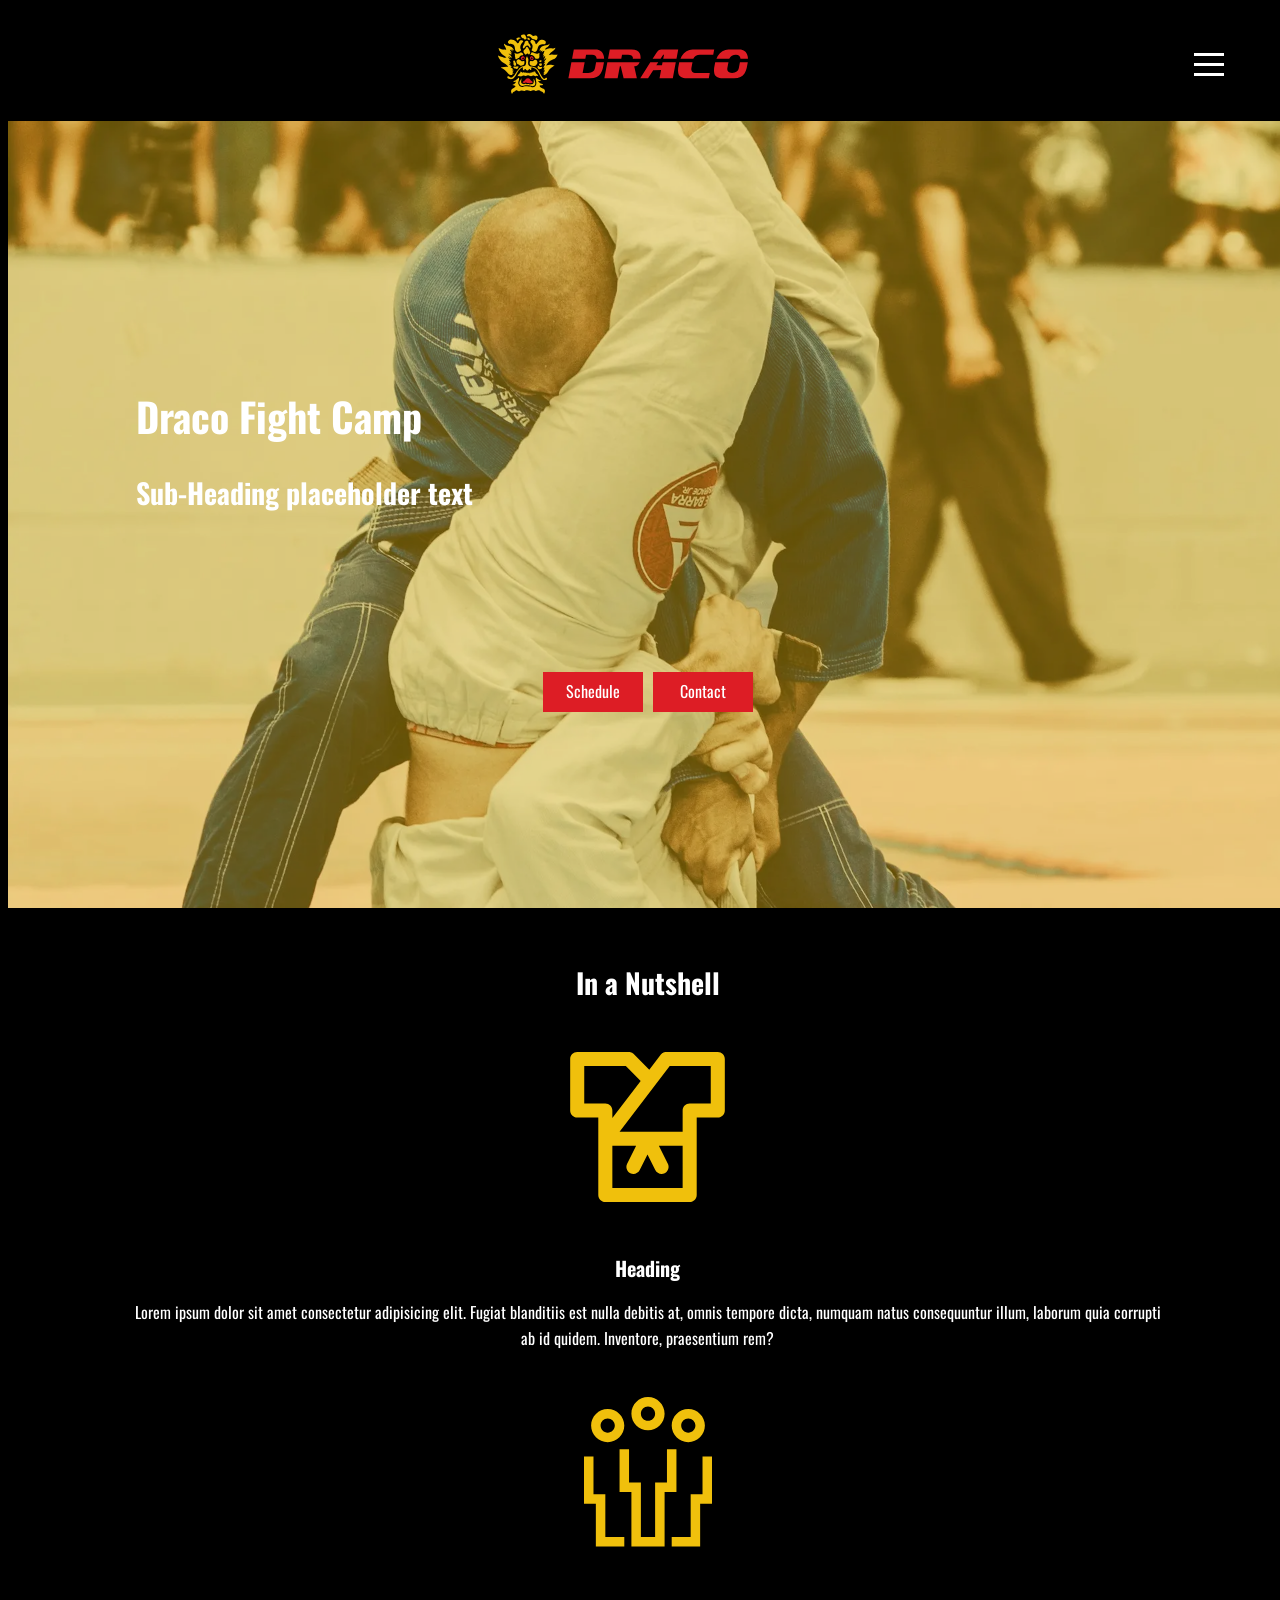
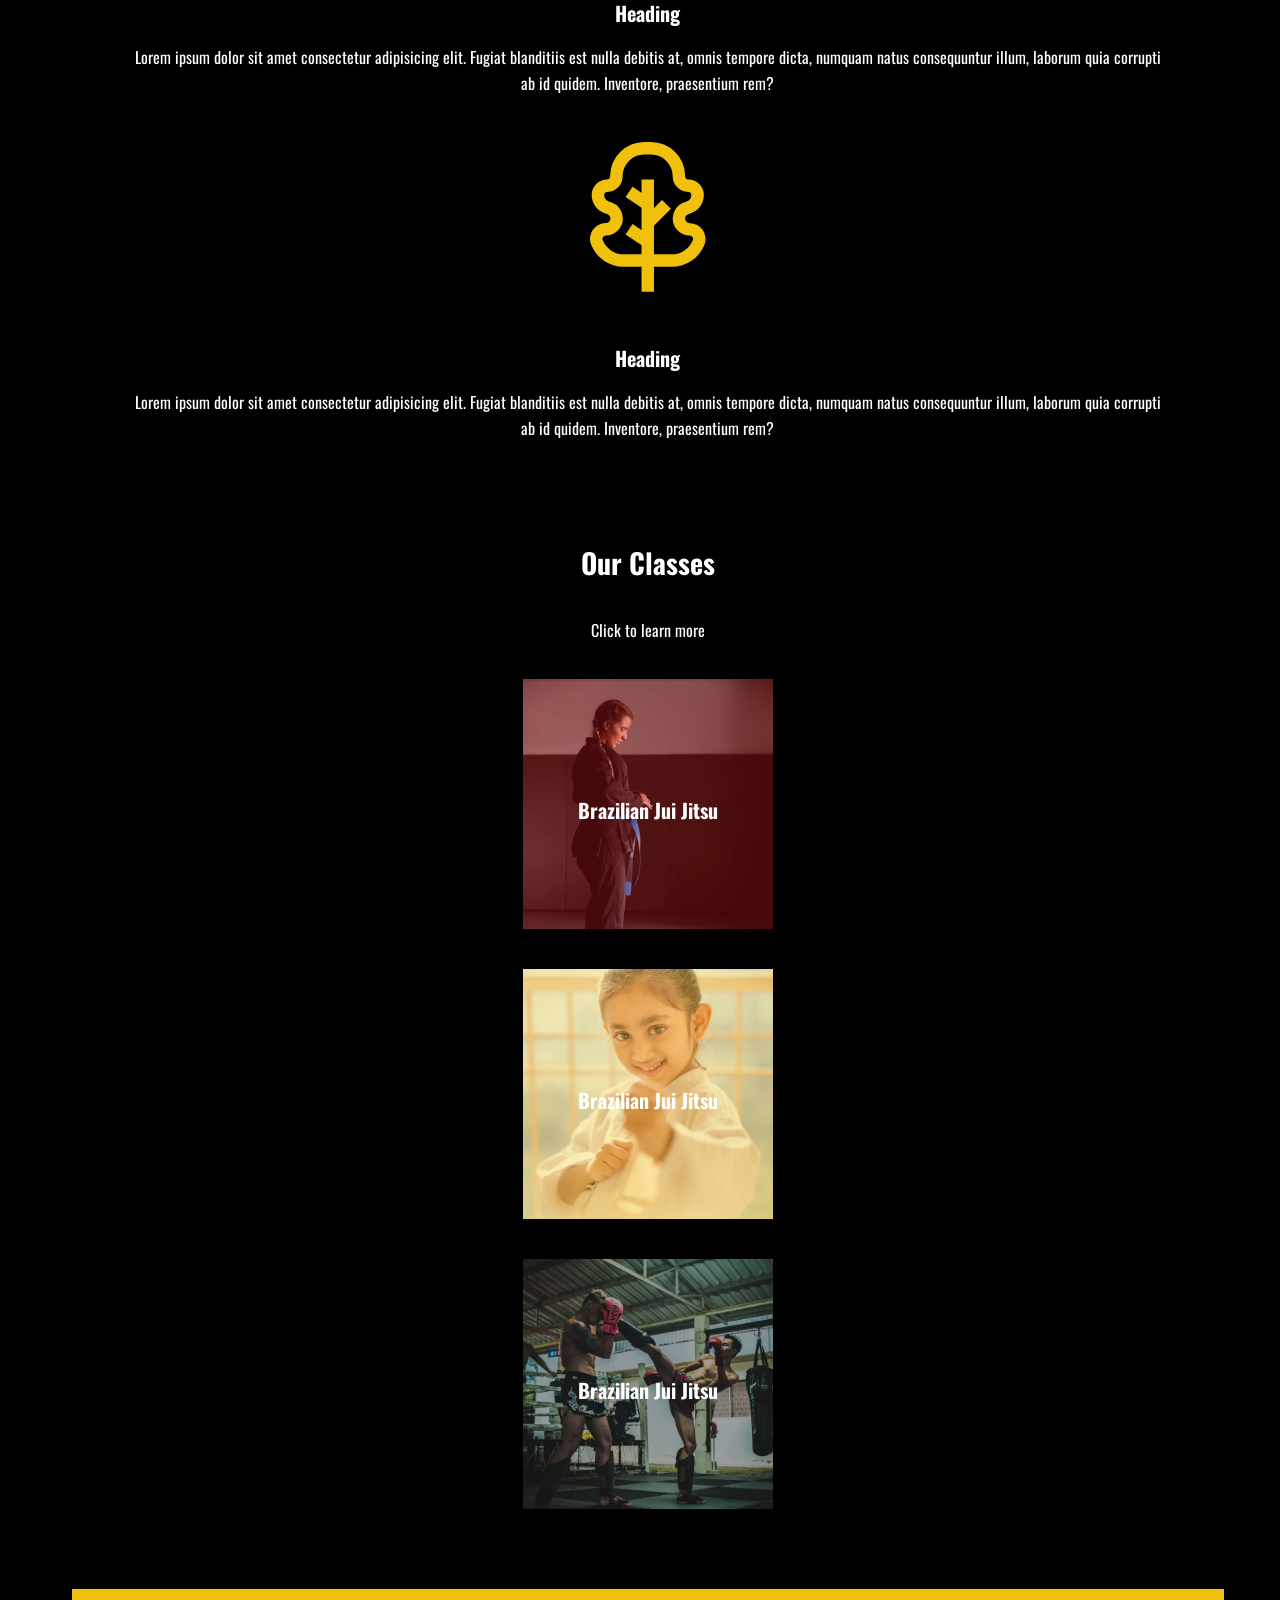
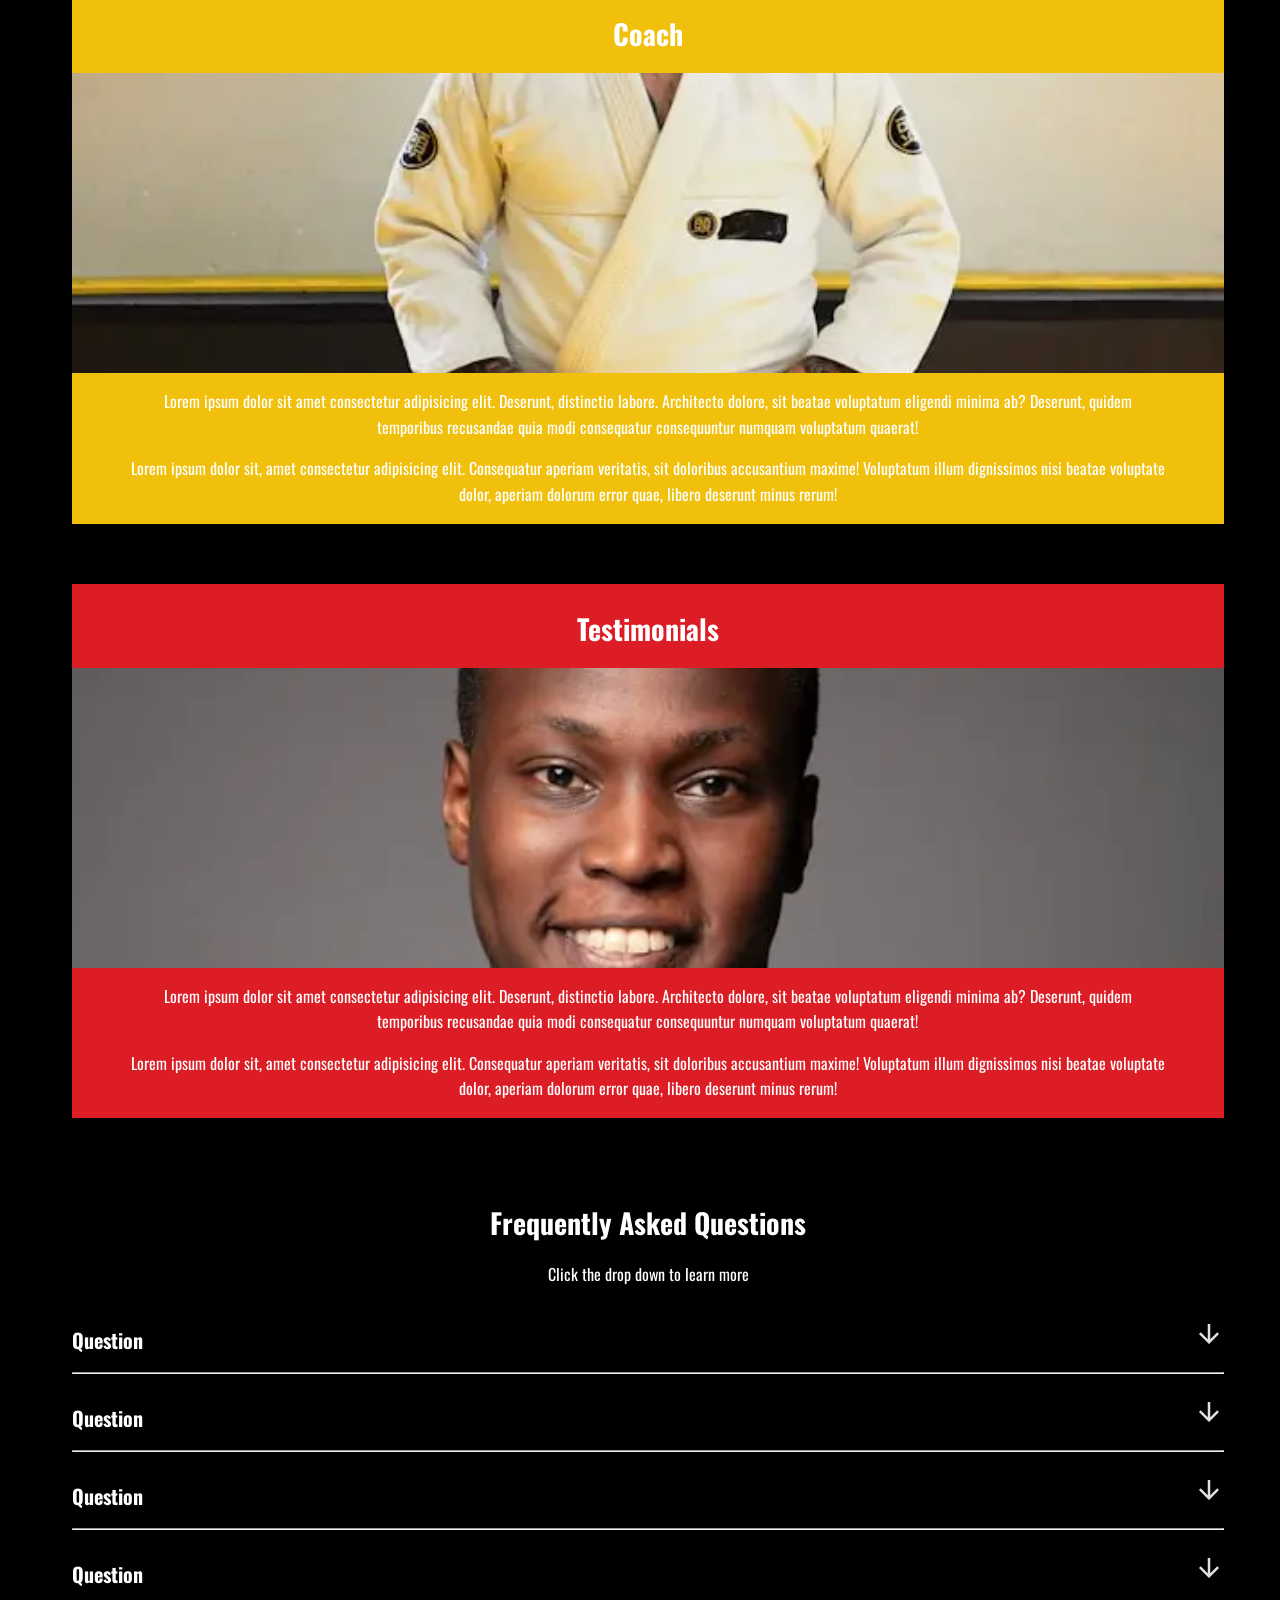
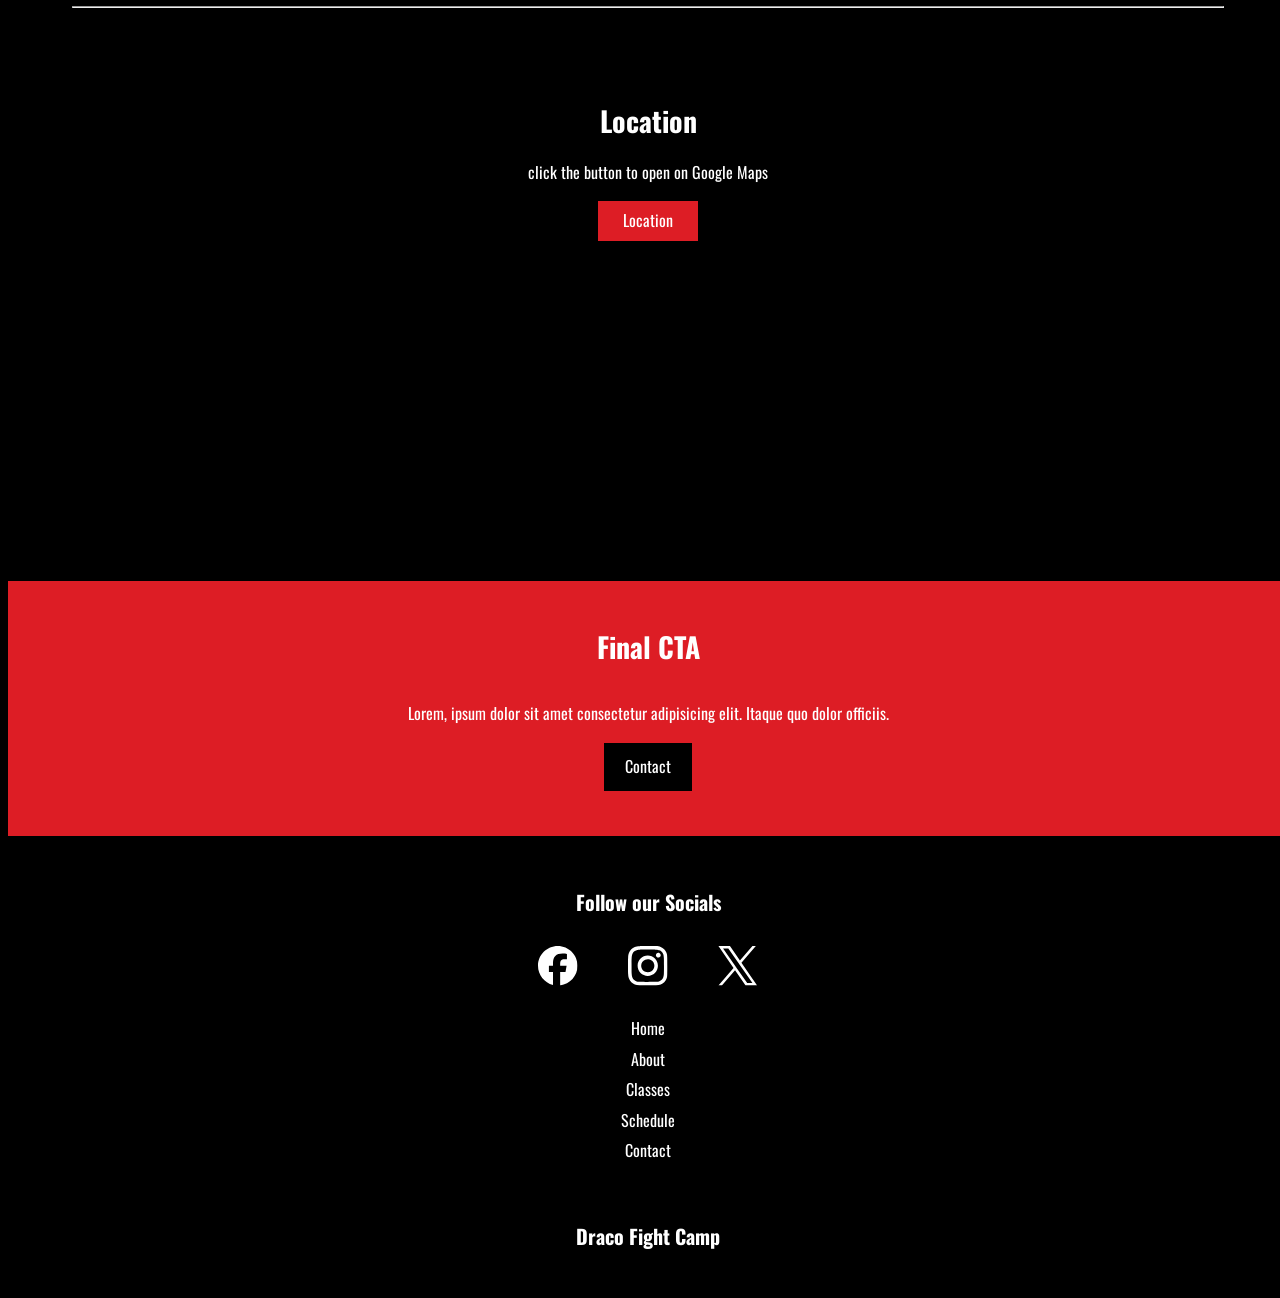
==== index.html @ e075e329 "260324" ====
<!DOCTYPE html>
<html lang="en">
<head>
    <meta charset="UTF-8">
    <meta name="viewport" content="width=device-width, initial-scale=1.0">
    <title>Homepage</title>


    <link rel="stylesheet" href="./styles.css">
</head>
<body>
    <!-- Navigation -->
    <div class="nav">
        <div class="nav-logo">

        </div>
        <div class="nav-hamburger">
            <span class="hamburger"></span>
        </div>
    </div>


    <!-- Slide Out -->
    <div class="nav-slide-out" id="slideOut">
        <div class="section-inner">
            <br>
            <a class="slide-out-anchor" href="">Home</a>
            <hr>
            <a class="slide-out-anchor" href="">About</a>
            <hr>
            <a class="slide-out-anchor" href="">Classes</a>
            <hr>
            <a class="slide-out-anchor" href="">Schedule</a>
            <hr>
            <a class="slide-out-anchor" href="">Contact</a>
            <hr>
        </div>
    </div>

    <!-- Mobile Hero -->
    <div class="hero">
        <div class="hero-content">
            <h1>Draco Fight Camp</h1>
            <h2>Sub-Heading placeholder text</h2>
        </div>
        <div class="hero-buttons">
            <div class="hero-buttons-inner">
                <a href="" class="button red">Schedule</a>
                <a href="" class="button red">Contact</a>
            </div>

        </div>
    </div>


    <!-- Mobile Trust -->

    <div class="section">
        <div class="section-inner">
            <h2>In a Nutshell</h2>
            <div class="svg-card">
                <div class="svg-icon" id="svg1">
                </div>
                <div class="svg-content">
                    <h3>Heading</h3>
                    <p>
                        Lorem ipsum dolor sit amet consectetur adipisicing elit. Fugiat blanditiis est nulla debitis at, omnis tempore dicta, numquam natus consequuntur illum, laborum quia corrupti ab id quidem. Inventore, praesentium rem?
                    </p>
                </div>
            </div>
            <div class="svg-card">
                <div class="svg-icon" id="svg2">
                </div>
                <div class="svg-content">
                    <h3>Heading</h3>
                    <p>
                        Lorem ipsum dolor sit amet consectetur adipisicing elit. Fugiat blanditiis est nulla debitis at, omnis tempore dicta, numquam natus consequuntur illum, laborum quia corrupti ab id quidem. Inventore, praesentium rem?
                    </p>
                </div>
            </div>
            <div class="svg-card">
                <div class="svg-icon" id="svg3">
                </div>
                <div class="svg-content">
                    <h3>Heading</h3>
                    <p>
                        Lorem ipsum dolor sit amet consectetur adipisicing elit. Fugiat blanditiis est nulla debitis at, omnis tempore dicta, numquam natus consequuntur illum, laborum quia corrupti ab id quidem. Inventore, praesentium rem?
                    </p>
                </div>
            </div>
        </div>
    </div>


    <!-- Mobile Classes -->

    <div class="section">
        <div class="section-inner">
            <h2>Our Classes</h2>
            <p>Click to learn more</p>
            <a href="./bjj.html" class="photo-anchor">
                <div class="photo-card" id="classOneM">
                    <div class="photo-card-content">
                        <h3>Brazilian Jui Jitsu</h3>
                    </div>
                </div>
            </a>
            <a href="./bjj.html" class="photo-anchor">
                <div class="photo-card" id="classTwoM">
                    <div class="photo-card-content">
                        <h3>Brazilian Jui Jitsu</h3>
                    </div>
                </div>
            </a>
            <a href="./bjj.html" class="photo-anchor">
                <div class="photo-card" id="classThreeM">
                    <div class="photo-card-content">
                        <h3>Brazilian Jui Jitsu</h3>
                    </div>
                </div>
            </a>
        </div>
    </div>

    <!-- Coach -->

    <div class="section">
        <div class="section-inner">
            <div class="info-card" id="coachCard">
                <h2>Coach</h2>
                <div class="card-photo" id="ic1">

                </div>
                <div class="info-card-content">
                    <p>Lorem ipsum dolor sit amet consectetur adipisicing elit. Deserunt, distinctio labore. Architecto dolore, sit beatae voluptatum eligendi minima ab? Deserunt, quidem temporibus recusandae quia modi consequatur consequuntur numquam voluptatum quaerat!</p>
                    <p>Lorem ipsum dolor sit, amet consectetur adipisicing elit. Consequatur aperiam veritatis, sit doloribus accusantium maxime! Voluptatum illum dignissimos nisi beatae voluptate dolor, aperiam dolorum error quae, libero deserunt minus rerum!</p>
                </div>
            </div>
        </div>
    </div>


    <!-- Testimonials -->

    <div class="section">
        <div class="section-inner">
            <div class="info-card" id="testimonialCard">
                <h2>Testimonials</h2>
                <div class="card-photo" id="ic2">

                </div>
                <div class="info-card-content">
                    <p>Lorem ipsum dolor sit amet consectetur adipisicing elit. Deserunt, distinctio labore. Architecto dolore, sit beatae voluptatum eligendi minima ab? Deserunt, quidem temporibus recusandae quia modi consequatur consequuntur numquam voluptatum quaerat!</p>
                    <p>Lorem ipsum dolor sit, amet consectetur adipisicing elit. Consequatur aperiam veritatis, sit doloribus accusantium maxime! Voluptatum illum dignissimos nisi beatae voluptate dolor, aperiam dolorum error quae, libero deserunt minus rerum!</p>
                </div>
            </div>
        </div>
    </div>

    <!-- Frequently Asked Questions -->

    <div class="section">
        <div class="section-inner">
            <div class="faq-heading">
                <h2>Frequently Asked Questions</h2>
                <p>Click the drop down to learn more</p>
            </div>
            <div class="faq-combo">
                <div class="faq-question">
                    <h3>Question</h3>
                    <img class="arrow" src="./assets/svg/arrow-down.svg" alt="arrow">
                </div>
                <hr>
                <div class="faq-slide-out">
                    <div class="faq-slide-out-inner">
                        <p>Lorem ipsum dolor sit amet consectetur adipisicing elit. Commodi delectus eos distinctio veniam at placeat modi quaerat veritatis dolorem nisi ducimus tempore quasi officiis laudantium optio, dolorum reprehenderit ipsum recusandae.</p>
                    </div>
                </div>
            </div>
            <div class="faq-combo">
                <div class="faq-question">
                    <h3>Question</h3>
                    <img class="arrow" src="./assets/svg/arrow-down.svg" alt="arrow">
                </div>
                <hr>
                <div class="faq-slide-out">
                    <div class="faq-slide-out-inner">
                        <p>Lorem ipsum dolor sit amet consectetur adipisicing elit. Commodi delectus eos distinctio veniam at placeat modi quaerat veritatis dolorem nisi ducimus tempore quasi officiis laudantium optio, dolorum reprehenderit ipsum recusandae.</p>
                    </div>
                </div>
            </div>
            <div class="faq-combo">
                <div class="faq-question">
                    <h3>Question</h3>
                    <img class="arrow" src="./assets/svg/arrow-down.svg" alt="arrow">
                </div>
                <hr>
                <div class="faq-slide-out">
                    <div class="faq-slide-out-inner">
                        <p>Lorem ipsum dolor sit amet consectetur adipisicing elit. Commodi delectus eos distinctio veniam at placeat modi quaerat veritatis dolorem nisi ducimus tempore quasi officiis laudantium optio, dolorum reprehenderit ipsum recusandae.</p>
                    </div>
                </div>
            </div>
            <div class="faq-combo">
                <div class="faq-question">
                    <h3>Question</h3>
                    <img class="arrow" src="./assets/svg/arrow-down.svg" alt="arrow">
                </div>
                <hr>
                <div class="faq-slide-out">
                    <div class="faq-slide-out-inner">
                        <p>Lorem ipsum dolor sit amet consectetur adipisicing elit. Commodi delectus eos distinctio veniam at placeat modi quaerat veritatis dolorem nisi ducimus tempore quasi officiis laudantium optio, dolorum reprehenderit ipsum recusandae.</p>
                    </div>
                </div>
            </div>
        </div>
    </div>

    <!-- Google Maps -->

    <div class="section">
        <div class="section-inner">
            <div class="maps-content">
                <h2 style="margin-bottom: 0px;">Location</h2>
                <p>click the button to open on Google Maps</p>
                <a href="" class="button red" id="mapsButton">Location</a>
                <iframe src="https://www.google.com/maps/embed?pb=!1m18!1m12!1m3!1d3894.8141453789085!2d99.9342284!3d12.528468199999999!2m3!1f0!2f0!3f0!3m2!1i1024!2i768!4f13.1!3m3!1m2!1s0x30fdad739877fa89%3A0x5616aaaa03ad44fc!2sDRACO%20FIGHT%20CAMP!5e0!3m2!1sen!2s!4v1774352713650!5m2!1sen!2s" width="300" height="250" style="border:0;" allowfullscreen="" loading="lazy" referrerpolicy="no-referrer-when-downgrade"></iframe>
            </div>
        </div>
    </div>


    <!-- Final CTA -->

    <div class="section cta">
        <div class="section-inner" >
            <div class="cta-content">
                <h2>Final CTA</h2>
                <P>Lorem, ipsum dolor sit amet consectetur adipisicing elit. Itaque quo dolor officiis.</P>
                <a href="" class="button generic">Contact</a>
            </div>
            <br>
        </div>
    </div>


    <!-- Footer -->

    <div class="section footer">
        <div class="section-inner">
            <div class="footer-social">
                <h3>Follow our Socials</h3>
                <div class="footer-svgs">
                    <img class="social" src="./assets/svg/facebook.svg" alt="facebook link">
                    <img class="social" src="./assets/svg/instagram.svg" alt="facebook link">
                    <img class="social" src="./assets/svg/x.svg" alt="facebook link">
                </div>
            </div>
            <div class="footer-nav">
                <a href="">Home</a>
                <a href="">About</a>
                <a href="">Classes</a>
                <a href="">Schedule</a>
                <a href="">Contact</a>
                <br>
                <h3>Draco Fight Camp</h3>
            </div>
        </div>
    </div>

    

    


    <script src="./script.js"></script>
</body>
</html>
---- styles.css ----
/* Imports */
@import url('https://fonts.googleapis.com/css2?family=Oswald:wght@200..700&display=swap');

@font-face {
  font-family: "Excelerate";  /* ← YOU choose this name */
  src: url("./assets/fonts/excelate.ttf") format("truetype");
  font-weight: 400;
  font-style: normal;
}

/* Design Tokens */
:root{
    /* Colors */
    --color--primary: black;
    --color--secondary: #DD1D25;
    --color--tertiary:  #F0C00C;
    --color--accent: #B3B3B3;
    --color--background: #FFFFFF;

    /* Fonts */
    --font--brand: "excelerate", sans-serif;
    --font-copy: "Oswald", sans-serif;
    
      /* Spacing System */
    --space-xs: 0.25rem;
    --space-sm: 0.5rem;
    --space-md: 1rem;
    --space-lg: 2rem;

    /* Font Sizes */
    --text-sm: 0.875rem;  /* 14px */
    --text-base: 1rem;    /* 16px */
    --text-lg: 1.25rem;   /* 20px */
    --text-xl: 1.75rem;   /* 28px */
    --text-xxl: 2.5rem;   /* 40px */


}

html {
  font-size: 16px;
}


body {
  font-family: var(--font-copy);
  font-size: var(--text-base);
  line-height: 1.6;
  display: flex;
  flex-direction: column;
  background-color: var(--color--primary);
  color: var(--color--background);
  width: 100%;
  overflow-x: hidden;
}


/* Headings */

h1 {
  font-family: var(--font-copy);
  font-size: var(--text-xxl);
  margin-bottom: var(--space-md);
  font-weight: bold;
}

h2 {
  font-family: var(--font-copy);
  font-size: var(--text-xl);
  margin-bottom: var(--space-md);
  font-weight: bold;
}

h3 {
  font-family: var(--font-copy);
  font-size: var(--text-lg);
  margin-bottom: var(--space-sm);
  font-weight: bold;
}

h4 {
  font-family: var(--font-copy);
  font-size: var(--text-base);
  margin-bottom: var(--space-sm);
  font-weight: bold;
}

h5 {
  font-family: var(--font-copy);
  font-size: var(--text-sm);
  margin-bottom: var(--space-sm);
  font-weight: bold;
}



/* Paragraphs */

p {
  font-size: var(--text-base);
  margin-bottom: var(--space-md);
}


/* anchors */

a {
  font-size: var(--text-base);
  text-decoration: none;
  color: var(--color--background);
}

.button.red{
    text-align: center;
    background-color: var(--color--secondary);
    z-index: 3;
    width: 100px;
    height: 40px;
    display: flex;
    flex-direction: column;
    justify-content: center;
    align-items: center;

}

.button.generic{
    padding: 10px 20px 10px 20px;
    border: 1px solid var(--color--primary);
    background-color: var(--color--primary);

}

/* Sections */

.section{
    display: flex;
    flex-direction: column;
    align-items: center;
    width: 100%;
    margin-top: 30px;
    margin-bottom: 30px;
    overflow: hidden;

}

.section-inner{
    max-width: 90%;
    display: flex;
    flex-direction: column;
    justify-content: center;
    align-items: center;

}

/* Navigation */

.nav{
    display: flex;
    flex-direction: row;
    position: sticky;
    width: 100%;
    height: 12.5vh;
    justify-content: flex-end;
    z-index: 1000;
    top: 0;
    background-color: var(--color--primary);
}

.nav-logo{
    background-image: url(./assets/svg/logo.svg);
    background-position: center;
    background-repeat: no-repeat;
    background-size: contain;
    width: 250px;
    height: 100%;
    position: absolute;
    left: 50%;
    transform: translate(-60%);
}

.nav-hamburger{
    display: flex;
    flex-direction: column;
    align-items: center;
    justify-content: center;
    color: var(--color--background);
    position: relative;
    right: 5%;
}


.hamburger {
    width: 30px;
    height: 3px;
    background-color: var(--color--background);
    position: relative;
}

.hamburger.active{
    color: var(--color--primary);
    background-color: var(--color--primary);
}

/* COMMON LINE STYLES */
.hamburger::before,
.hamburger::after {
    content: "";
    position: absolute;
    top: 0;
    left: 0;
    height: 100%;
    width: 100%;
    background-color: var(--color--background);

    animation-duration: 0.5s;
    animation-fill-mode: forwards;
    animation-timing-function: ease-in-out;
}

/* INITIAL POSITIONS */
.hamburger::before {
    transform: translateY(-10px);
}

.hamburger::after {
    transform: translateY(10px);
}

/* FORWARD */
.hamburger.active::before {
    animation-name: moveupRotate;
}

.hamburger.active::after {
    animation-name: movedownRotate;
}

/* REVERSE */




@keyframes movedownRotate{
    0%{
        transform: translateY(-10px) rotate(0deg);
    }

    60%{
        transform: translateY(0px) rotate(0deg);
    }

    100%{
        transform: translateY(0px) rotate(45deg);
    }

    
}

@keyframes moveupRotate{
    0%{
        transform: translateY(10px) rotate(0deg);
    }

    60%{
        transform: translateY(0px) rotate(0deg);
    }

    100%{
        transform: translateY(0px) rotate(-45deg);
    }

    
}

/* Slide Out */

.nav-slide-out{
    display: flex;
    flex-direction: column;
    align-items: center;
    height: 100vh;
    width: 100%;
    top: 12.5vh;
    position: fixed;
    right: -100%;
    transition: right 0.5s ease;
    z-index: 1000;
    background-color: var(--color--primary);
}

.nav-slide-out.active{
    right: 0%
}

.slide-out-anchor{
    font-family: var(--font--brand);
    color: var(--color--secondary);
    text-decoration: none;
    font-size: 24px;
    align-self: flex-start;
}

.nav-slide-out hr{
    background-color: var(--color--tertiary);
    color: var(--color--tertiary);
    border: none;
    height: 4px;
    width: 100%;
    align-self: flex-start;

}

/* ---------------- */
/* Homepage */
/* ---------------- */

.hero{
    height: 87.5vh;
    width: 100%;
    background-image: url("./assets/images/1.webp");
    background-position: center;
    background-repeat: no-repeat;
    background-size: cover;
    position: relative;
}

.hero:before{
    content: "";
    position: absolute;
    height: 100%;
    width: 100%;
    top: 0;
    left: 0;
    background-color: var(--color--tertiary);
    opacity: 40%;
    z-index: 1;
}

.hero-content{
    z-index: 2;
    position: absolute;
    left: 10%;
    top: 30%;

}

.hero-buttons{
    position: absolute;
    top: 70%;
    z-index: 3;
    width: 100%;
}

.hero-buttons-inner{
    display: flex;
    width: 100%;
    justify-content: center;
    gap: 10px;

}

/* SVG Trust Section */

.svg-card{
    display: flex;
    flex-direction: column;
    justify-content: center;
    align-items: center;
    text-align: center;
    width: 90%;
    
}

.svg-icon{
    height:150px;
    width: 100%;
    background-repeat: no-repeat;
    background-position: center;
    background-size: contain;
    margin-top: 30px;
    margin-bottom: 30px;
}

#svg1{
    background-image: url(./assets/svg/gi-svg.svg);
}
#svg2{
    background-image: url(./assets/svg/team-svg.svg);
}
#svg3{
    background-image: url(./assets/svg/Tree-svg.svg);
}


/* Classes */
.photo-anchor{
    display: block;
    z-index: 100;
    text-decoration: none;
    margin-top: 20px;
    margin-bottom: 20px;
}

.photo-card{
    display: flex;
    flex-direction: column;
    justify-content: center;
    align-items: center;
    height: 250px;
    width: 250px;
    background-color: var(--color--secondary);
    background-size: cover;
    background-repeat: no-repeat;
    background-position: center;
    position: relative;
}

.photo-card::before{
    content: "";
    position: absolute;
    height: 100%;
    width: 100%;
    top: 0;
    left: 0;
    opacity: 30%;
    pointer-events: none;
    z-index: 1;
}

.photo-card-content{
    display: flex;
    flex-direction: column;
    justify-content: center;
    align-items: center;
    text-align: center;
    z-index: 1;
}

#classOneM{
    background-image: url(./assets/images/2.webp);
    background-position: top;
}

#classOneM::before{
    background-color: #DD1D25;
}

#classTwoM{
    background-image: url(./assets/images/3.webp);
}

#classTwoM::before{
    background-color: #F0C00C;
}

#classThreeM{
    background-image: url(./assets/images/4.webp);
}

#classThreeM::before{
    background-color: var(--color--primary);
}


/* Coach Mobile */

.info-card{
    display: flex;
    flex-direction: column;
    align-items: center;
    text-align: center;
    width: 100%;
}

#coachCard{
    background-color: var(--color--tertiary);
}

.card-photo{
    width: 100%;
    height: 300px;
    background-position: center;
    background-repeat: no-repeat;
    background-size: cover;
}

#ic1{
    background-image: url(./assets/images/5.webp);
}

.info-card-content{
    width: 90%;
}

/* Testimonials */

#testimonialCard{
    background-color: var(--color--secondary);
}

#ic2{
    background-image: url(./assets/images/6.webp);
    background-position: center 30%;
}

/* Frequently Asked Questions */

.faq-heading{
    text-align: center;
}

.faq-combo{
    width: 100%;
    overflow: hidden;
}

.faq-question{
    display: flex;
    justify-content: space-between;
    align-items: center;
    width: 100%;
    color: var(--color--background);
}

.arrow{
    filter: invert(1);
    height: 30px;
    transition: transform 0.5s ease;
}

.arrow.active{
    transform: rotate(-180deg);
}

.faq-slide-out{
    display: grid;
    grid-template-rows: 0fr;
    transition: grid-template-rows 0.5s ease;
    
}

.faq-slide-out.active{
    grid-template-rows: 1fr
}

.faq-slide-out-inner{
    overflow: hidden;
}

/* Maps Embed */

.maps-content{
    display: flex;
    flex-direction: column;
    justify-content: center;
    align-items: center;
    
}

#mapsButton{
    margin-bottom: 30px;
}

/* CTA */

.cta-content{
    display: flex;
    flex-direction: column;
    align-items: center;
    text-align: center;
}

.section.cta{
    background-color: var(--color--secondary);
    padding-top: 20px;
    padding-bottom: 20px;
}

/* Footer */

.section.footer{
    margin-top: 0px;
}

.footer-nav{
    display: flex;
    flex-direction: column;
    text-align: center;
    gap: 5px;
    margin-top: 30px;
}

.footer-social{
    display: flex;
    flex-direction: column;
    align-items: center;
    justify-content: center;
    gap: 20px;
}

.footer-svgs{
    display: flex;
    gap: 50px;
    justify-content: center;
    align-items: center;
    width: 100%;
}

.social{
    height: 40px;
}
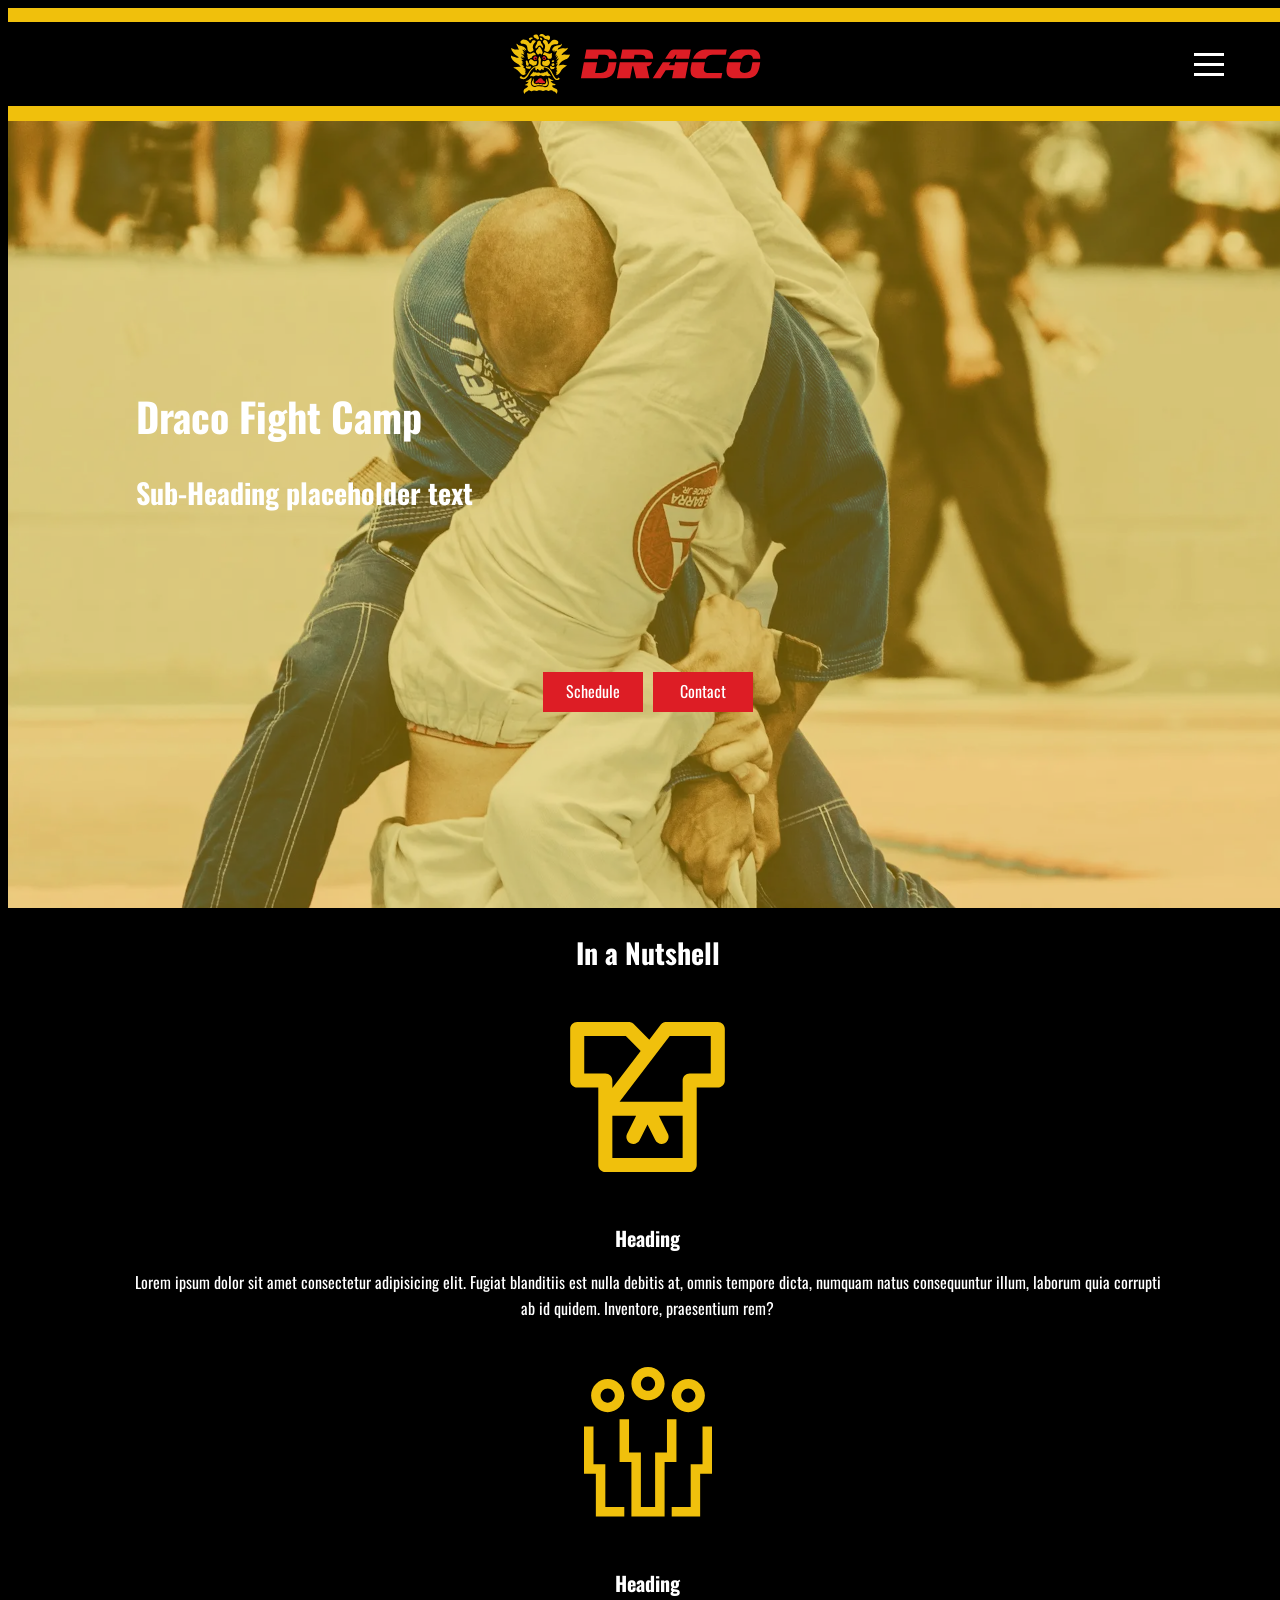
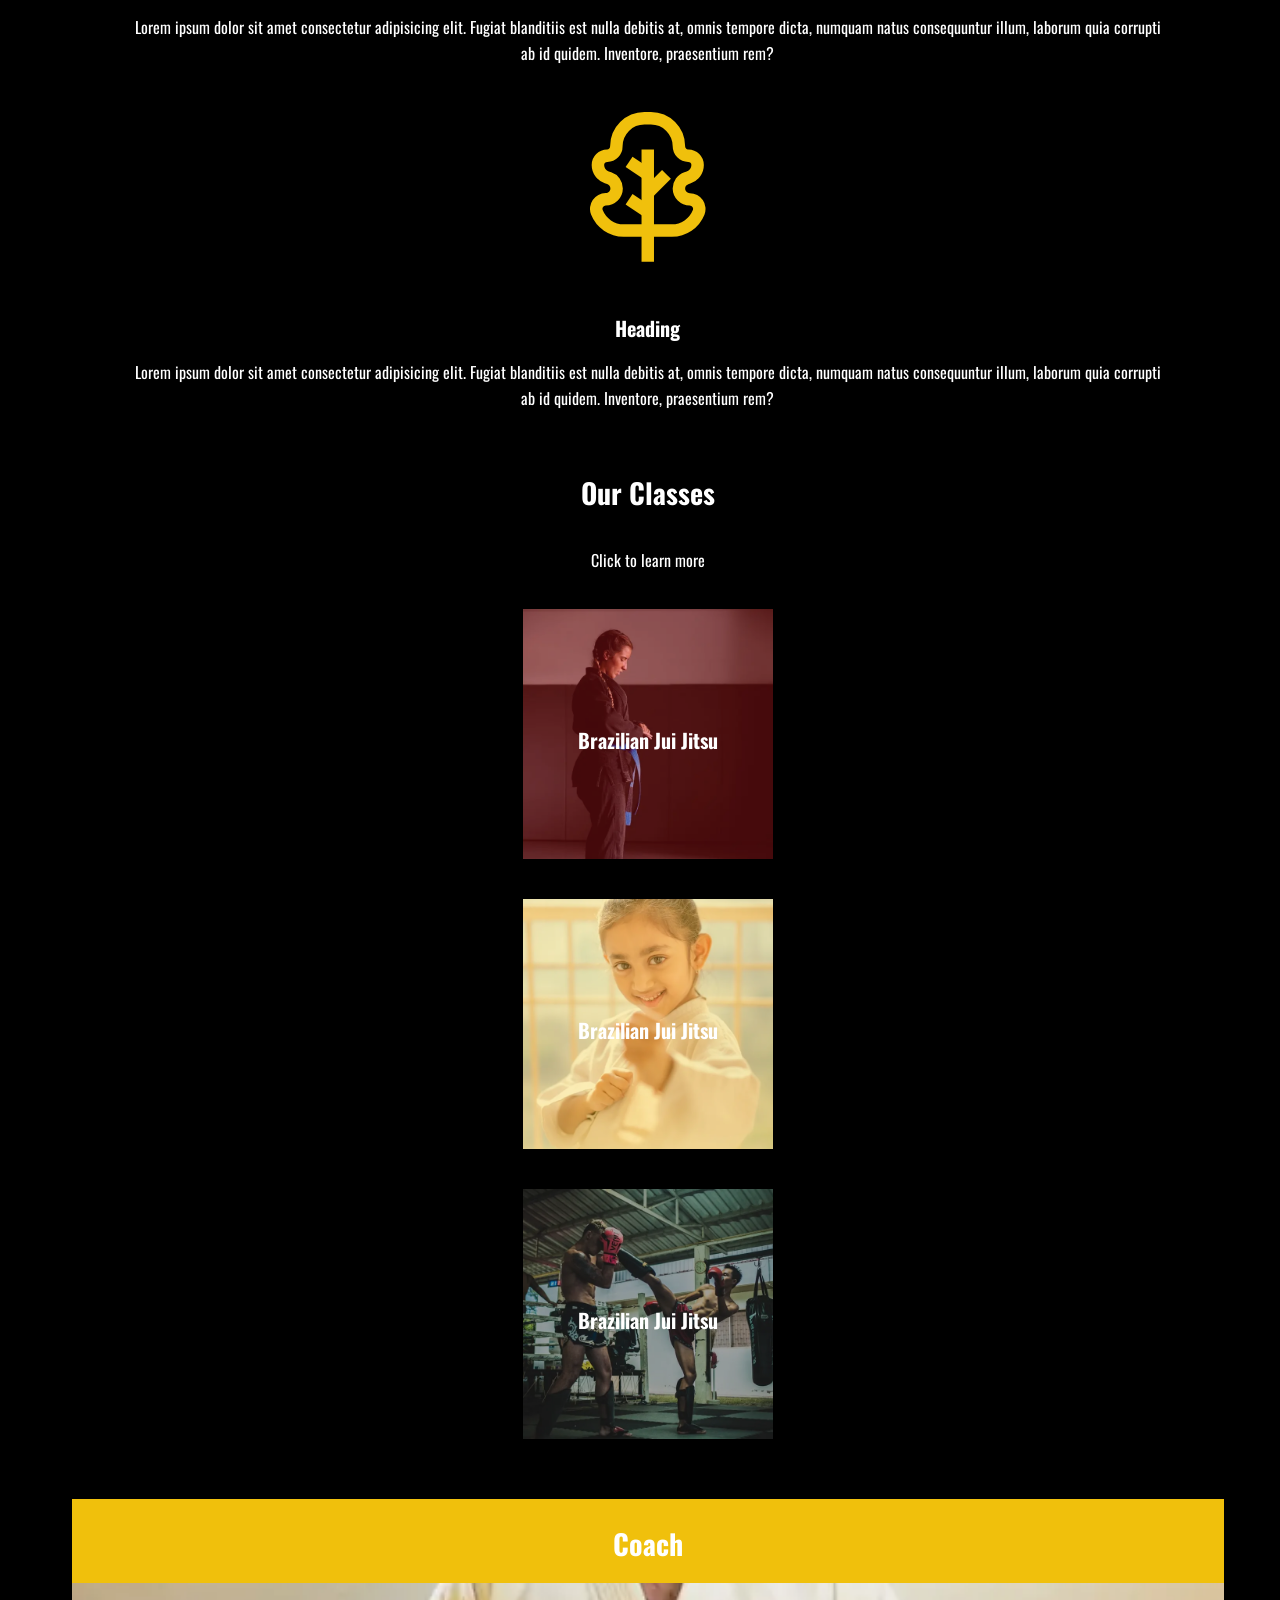
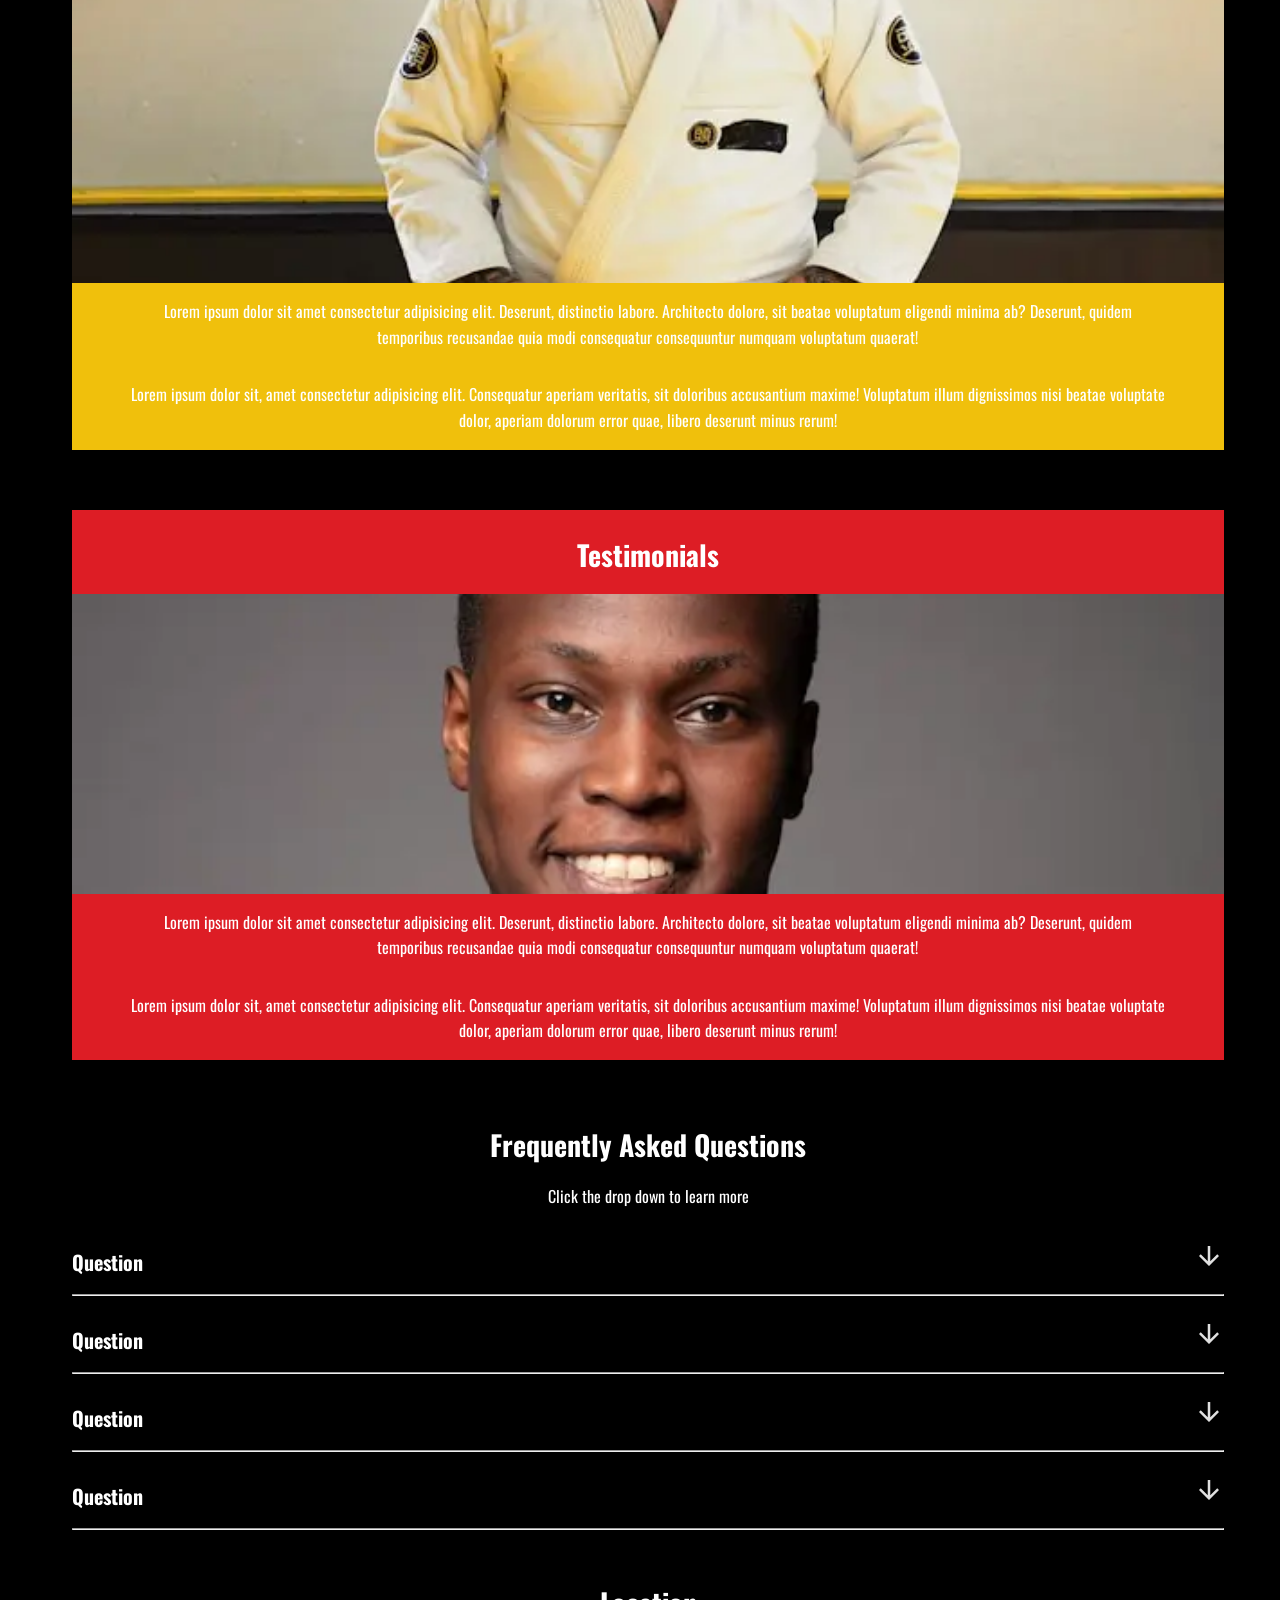
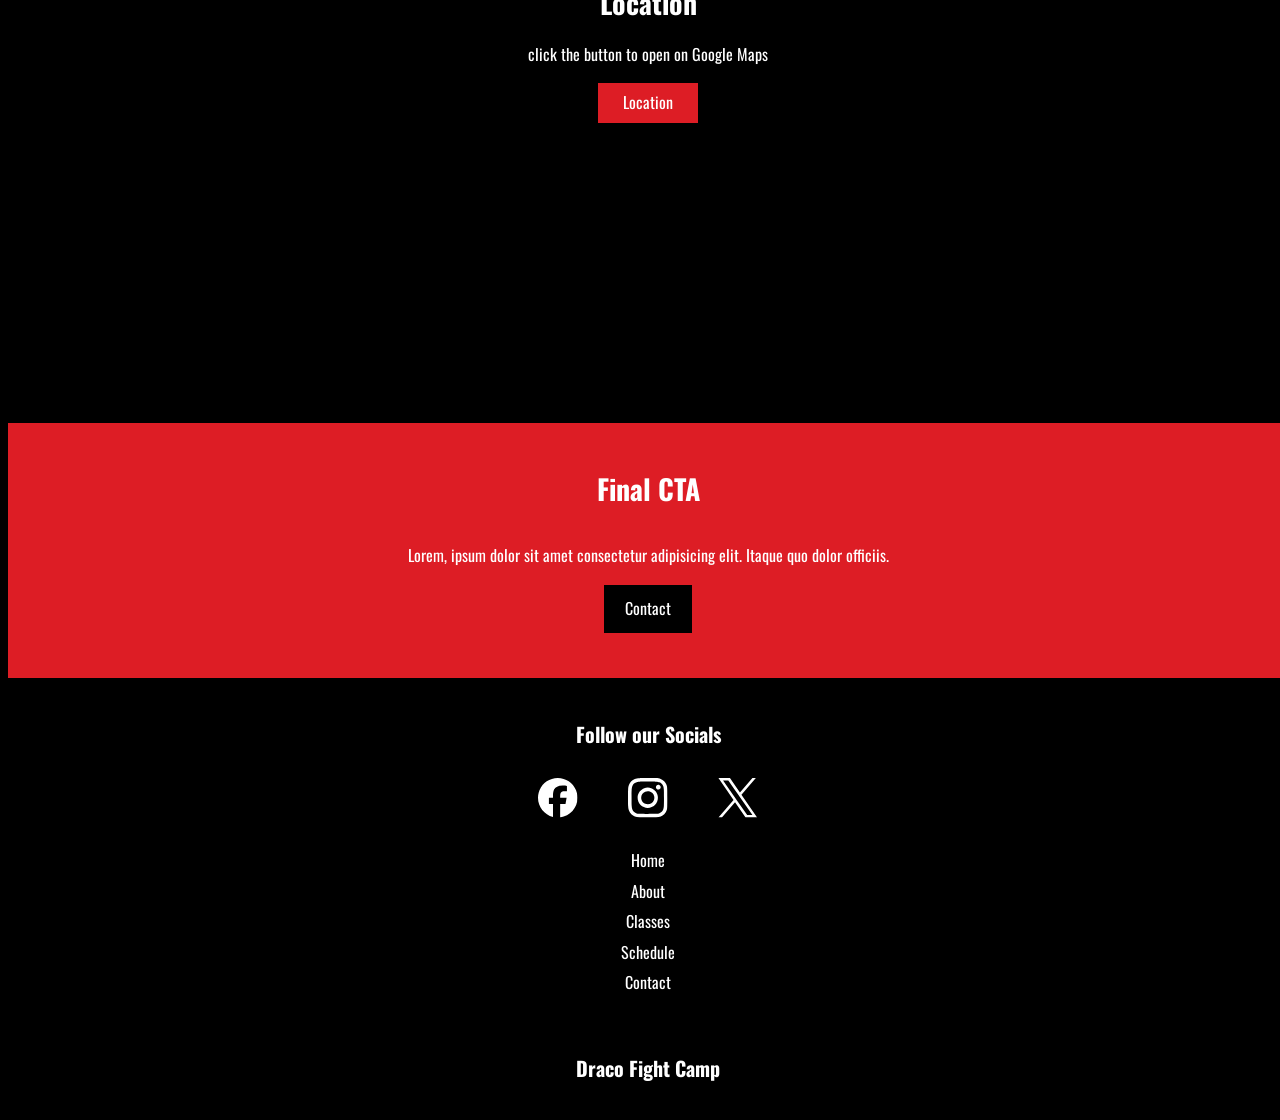
==== commit 413b1827: "260326" ====
--- a/index.html
+++ b/index.html
@@ -22,7 +22,7 @@
 
     <!-- Slide Out -->
     <div class="nav-slide-out" id="slideOut">
-        <div class="section-inner">
+        <div class="slide">
             <br>
             <a class="slide-out-anchor" href="">Home</a>
             <hr>
--- a/styles.css
+++ b/styles.css
@@ -137,18 +137,19 @@
     flex-direction: column;
     align-items: center;
     width: 100%;
-    margin-top: 30px;
-    margin-bottom: 30px;
-    overflow: hidden;
+    margin-top: 0px;
+    margin-bottom: 20px;
 
 }
 
 .section-inner{
     max-width: 90%;
-    display: flex;
-    flex-direction: column;
-    justify-content: center;
-    align-items: center;
+    min-width: 90%;
+    display: flex;
+    flex-direction: column;
+    justify-content: center;
+    align-items: center;
+    text-align: center;
 
 }
 
@@ -164,6 +165,26 @@
     z-index: 1000;
     top: 0;
     background-color: var(--color--primary);
+}
+
+.nav::before{
+    content: "";
+    position: absolute;
+    top: 0;
+    left: 0;
+    height: 12.5%;
+    width: 100%;
+    background-color: var(--color--tertiary);
+}
+
+.nav::after{
+    content: "";
+    position: absolute;
+    bottom: 0;
+    left: 0;
+    height: 12.5%;
+    width: 100%;
+    background-color: var(--color--tertiary);
 }
 
 .nav-logo{
@@ -172,10 +193,11 @@
     background-repeat: no-repeat;
     background-size: contain;
     width: 250px;
-    height: 100%;
+    height: 80%;
     position: absolute;
+    top: 10%;
     left: 50%;
-    transform: translate(-60%);
+    transform: translate(-55%);
 }
 
 .nav-hamburger{
@@ -280,7 +302,7 @@
     align-items: center;
     height: 100vh;
     width: 100%;
-    top: 12.5vh;
+    top: 15.625vh;
     position: fixed;
     right: -100%;
     transition: right 0.5s ease;
@@ -308,6 +330,11 @@
     width: 100%;
     align-self: flex-start;
 
+}
+
+.slide{
+    align-items: flex-start;
+    width: 90%;
 }
 
 /* ---------------- */
@@ -470,6 +497,8 @@
     align-items: center;
     text-align: center;
     width: 100%;
+    margin-top: 20px;
+    margin-bottom: 20px;
 }
 
 #coachCard{
@@ -490,6 +519,9 @@
 
 .info-card-content{
     width: 90%;
+    display: flex;
+    flex-direction: column;
+    align-items: center;
 }
 
 /* Testimonials */
@@ -603,7 +635,7 @@
     gap: 50px;
     justify-content: center;
     align-items: center;
-    width: 100%;
+    width: 80%;
 }
 
 .social{
@@ -611,6 +643,113 @@
 }
 
 
-
-
-
+/* ------------- */
+/* About ------- */
+/* ------------- */
+
+/* Hero */
+
+.half-hero{
+    background-position: center;
+    background-repeat: no-repeat;
+    background-size: cover;
+    width: 100%;
+    height: 50vh;
+}
+
+#aboutHH{
+    background-image: url(./assets/images/10.webp);
+}
+
+/* Coaches */
+
+#ic4{
+    background-image: url(./assets/images/5.webp);
+    background-position: center -100px;
+}
+
+
+/* Facilities */
+
+#ic3{
+    background-image: url(./assets/images/12.webp);
+}
+
+
+/* Timeline */
+
+
+.slide-container{
+    position: relative;
+    width: 100%;
+    overflow: hidden;
+    touch-action: pan-y;
+}
+
+.slide-track{
+    display: flex;
+    transition: transform 0.3s ease;
+}
+
+.slide-card{
+    min-width: 100%;
+    max-width: 100%;
+    display: flex;
+    flex-direction: column;
+    align-items: center;
+    justify-content: center;
+    flex-shrink: 0;
+}
+
+.slide-image{
+    background-position: center;
+    background-repeat: no-repeat;
+    background-size: cover;
+    height: 300px;
+    width: 300px;
+    background-color: #F0C00C;
+    border-radius: 100%;
+    color: #FFFFFF;
+    display: flex;
+    flex-direction: column;
+    justify-content: center;
+    align-items: center;
+}
+
+.slide-image > h2{
+    font-size: 64px;
+    margin: 0px;
+}
+
+
+
+/* -------------- */
+/* Classes ------ */
+/* -------------- */
+
+
+#classesHH{
+    background-image: url(./assets/images/13.webp);
+}
+
+.info-header{
+    background-color: var(--color--tertiary);
+    width: 100%;
+}
+
+#ic5{
+    background-image: url(./assets/images/13.webp);
+}
+
+#ic6{
+    background-image: url(./assets/images/3.webp);
+}
+
+#ic7{
+    background-image: url(./assets/images/14.webp);
+}
+
+
+
+
+
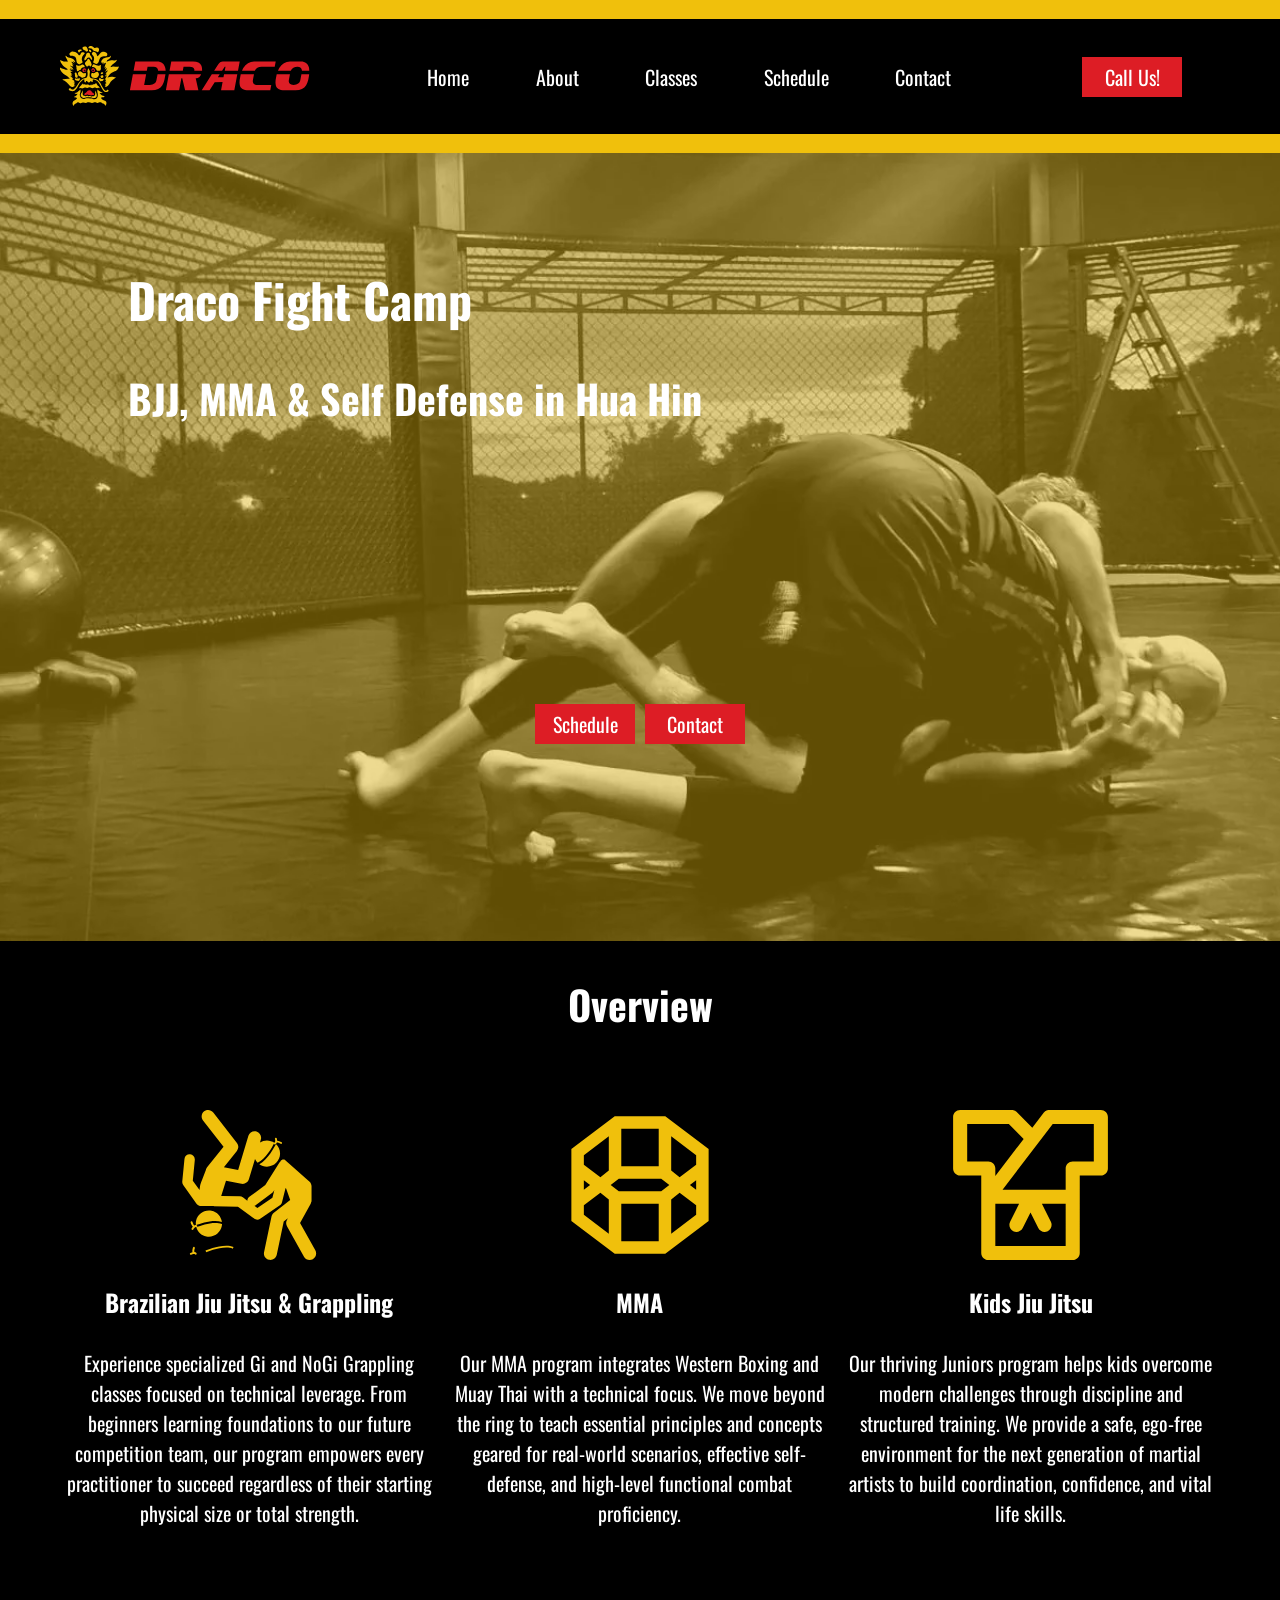
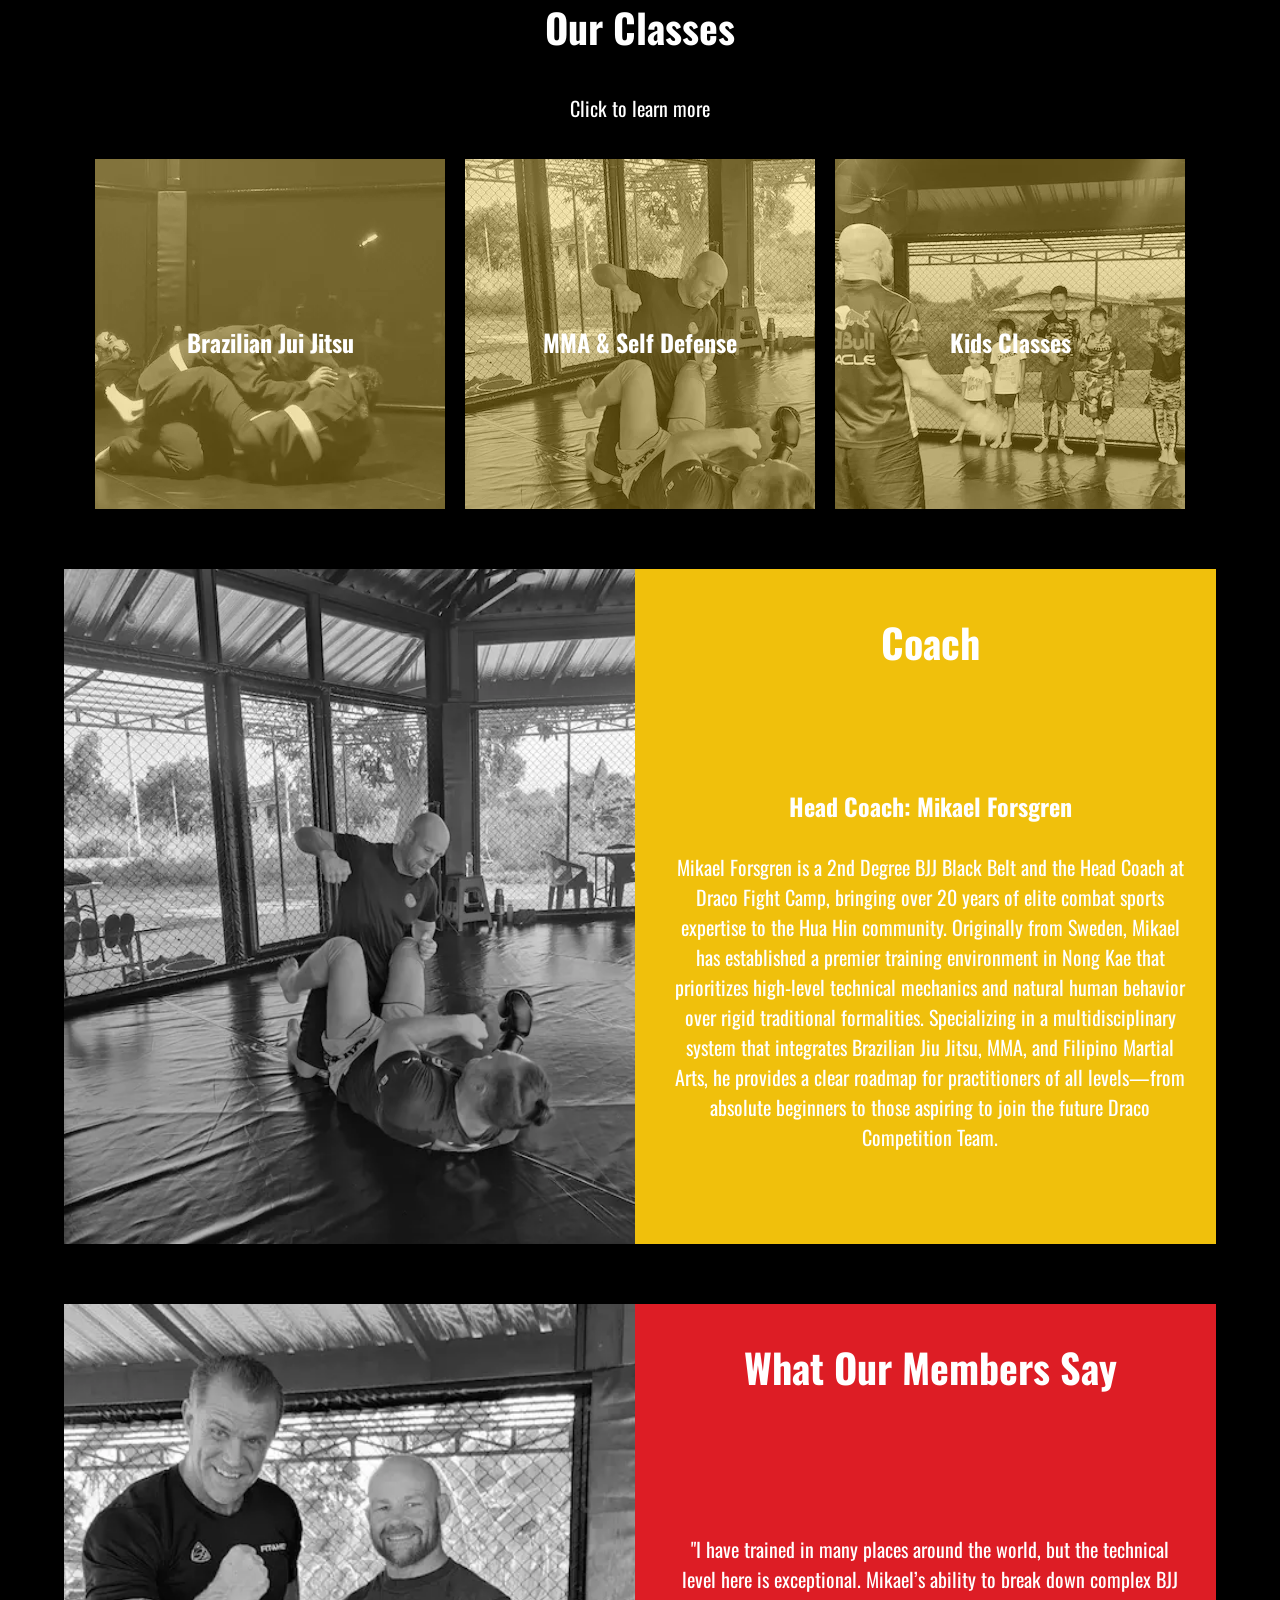
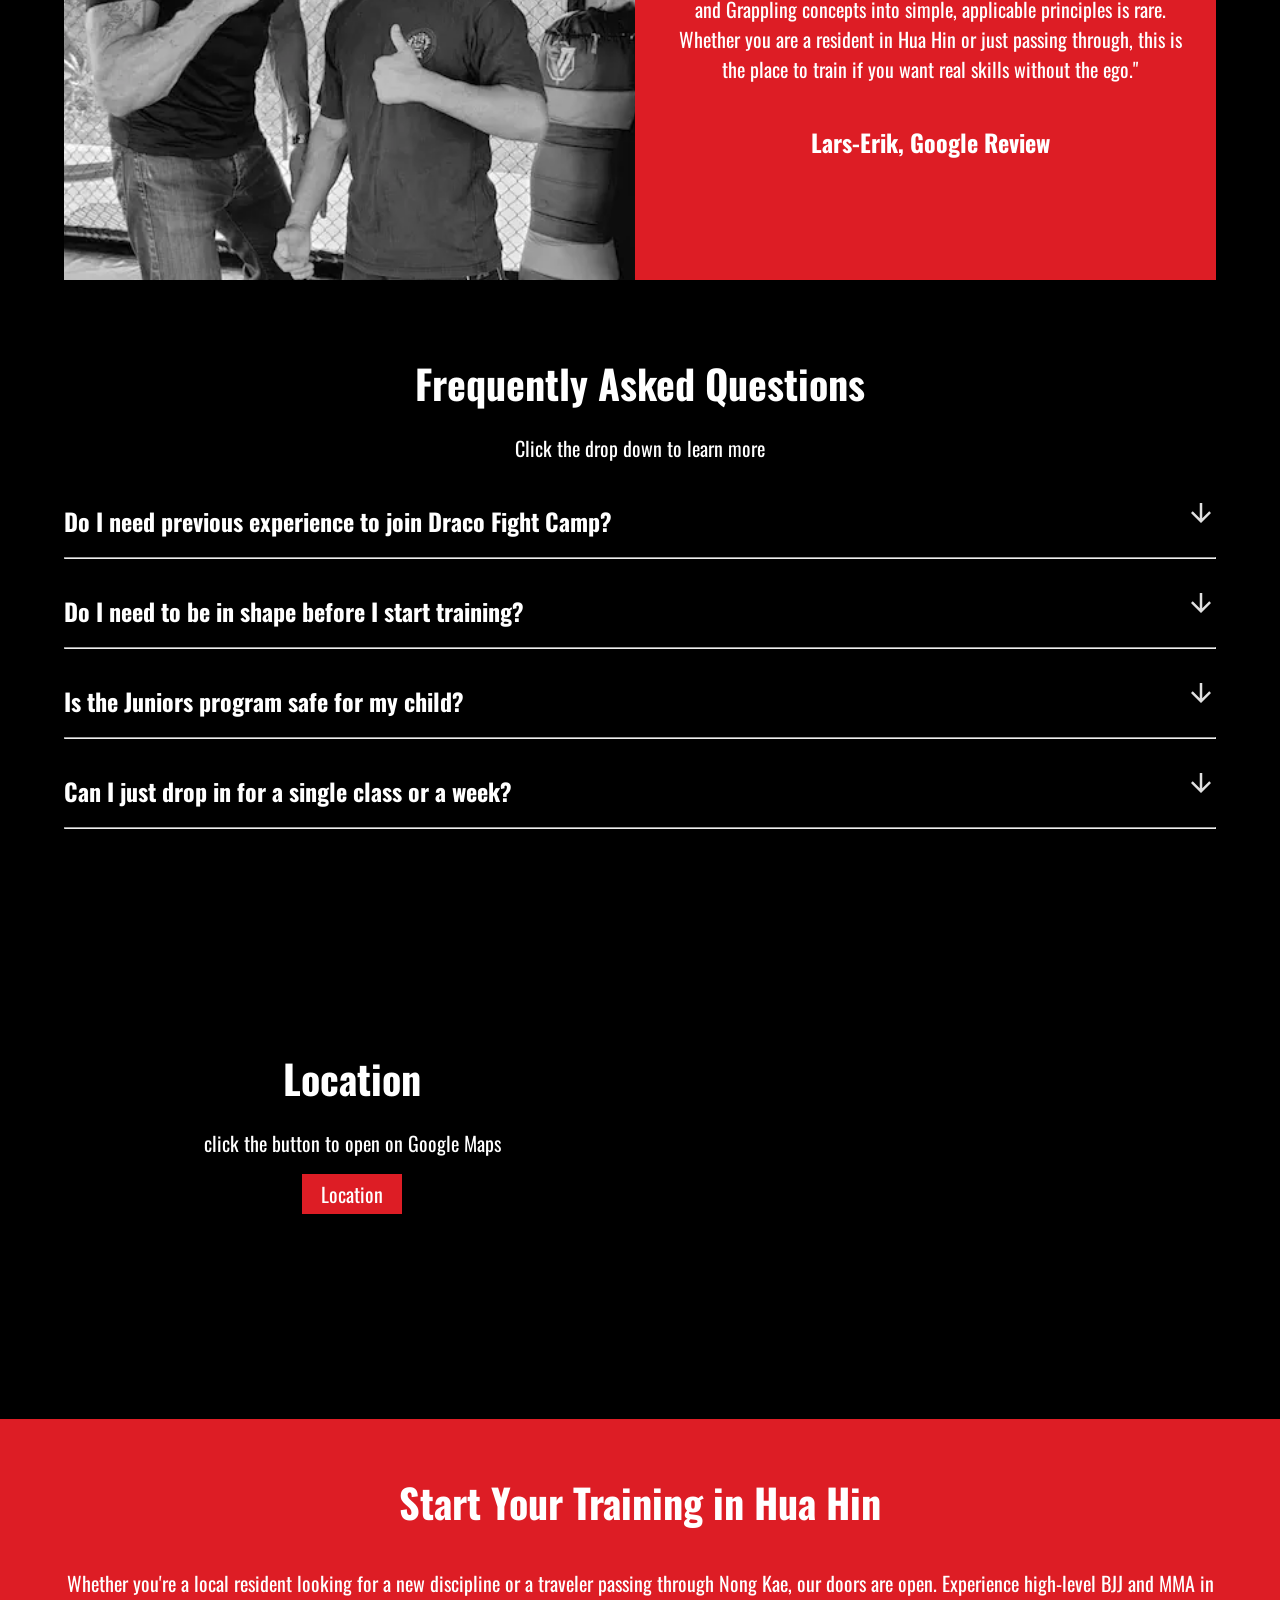
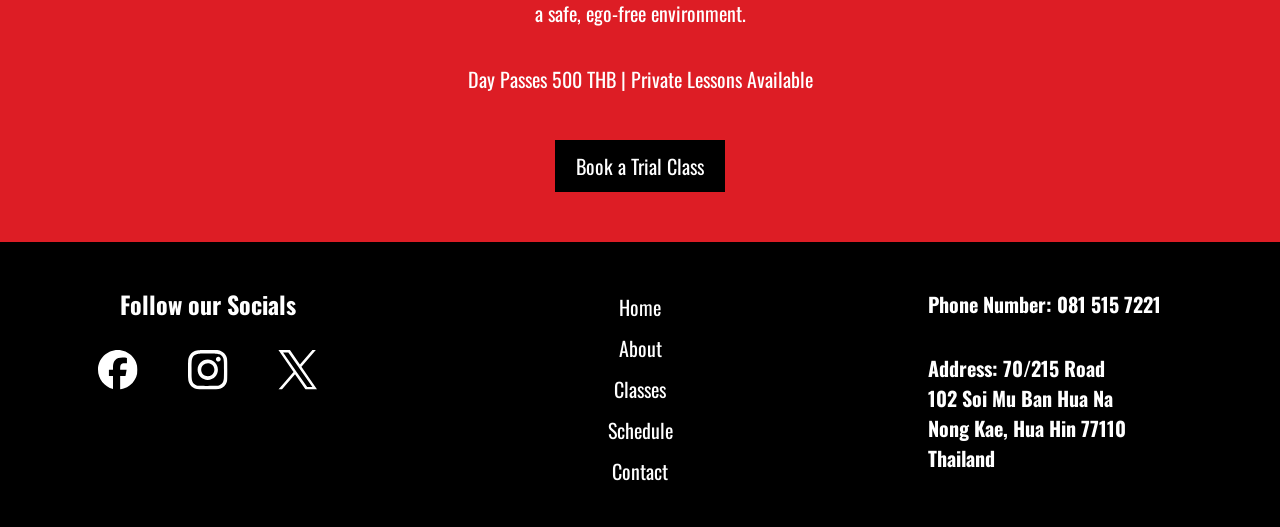
==== commit 6ef64b25: "before gemini" ====
--- a/index.html
+++ b/index.html
@@ -17,6 +17,16 @@
         <div class="nav-hamburger">
             <span class="hamburger"></span>
         </div>
+        <div class="nav-buttons">
+            <a href="./index.html">Home</a>
+            <a href="./about.html">About</a>
+            <a href="./classes.html">Classes</a>
+            <a href="./schedule.html">Schedule</a>
+            <a href="./contact.html">Contact</a>
+        </div>
+        <div class="nav-cta">
+            <a href="./contact.html" class="button red">Call Us!</a>
+        </div>
     </div>
 
 
@@ -24,29 +34,37 @@
     <div class="nav-slide-out" id="slideOut">
         <div class="slide">
             <br>
-            <a class="slide-out-anchor" href="">Home</a>
-            <hr>
-            <a class="slide-out-anchor" href="">About</a>
-            <hr>
-            <a class="slide-out-anchor" href="">Classes</a>
-            <hr>
-            <a class="slide-out-anchor" href="">Schedule</a>
-            <hr>
-            <a class="slide-out-anchor" href="">Contact</a>
+            <a class="slide-out-anchor" href="./index.html">Home</a>
+            <hr>
+            <a class="slide-out-anchor" href="./about.html">About</a>
+            <hr>
+            <a class="slide-out-anchor" href="./classes.html">Classes</a>
+            <hr>
+            <a class="slide-out-anchor" href="./schedule.html">Schedule</a>
+            <hr>
+            <a class="slide-out-anchor" href="./contact.html">Contact</a>
             <hr>
         </div>
     </div>
 
     <!-- Mobile Hero -->
     <div class="hero">
+        <img 
+            src="./assets/images/draco-fight-camp-hero.webp" 
+            alt="MMA and BJJ training at Draco Fight Club in Las Vegas" 
+            width="1600" 
+            height="738"
+            fetchpriority="high"
+            id="home-hero">
+
         <div class="hero-content">
             <h1>Draco Fight Camp</h1>
-            <h2>Sub-Heading placeholder text</h2>
+            <h2>BJJ, MMA & Self Defense in Hua Hin</h2>
         </div>
         <div class="hero-buttons">
             <div class="hero-buttons-inner">
-                <a href="" class="button red">Schedule</a>
-                <a href="" class="button red">Contact</a>
+                <a href="./schedule.html" class="button red">Schedule</a>
+                <a href="./contact.html" class="button red">Contact</a>
             </div>
 
         </div>
@@ -57,35 +75,40 @@
 
     <div class="section">
         <div class="section-inner">
-            <h2>In a Nutshell</h2>
-            <div class="svg-card">
-                <div class="svg-icon" id="svg1">
-                </div>
-                <div class="svg-content">
-                    <h3>Heading</h3>
-                    <p>
-                        Lorem ipsum dolor sit amet consectetur adipisicing elit. Fugiat blanditiis est nulla debitis at, omnis tempore dicta, numquam natus consequuntur illum, laborum quia corrupti ab id quidem. Inventore, praesentium rem?
-                    </p>
-                </div>
-            </div>
-            <div class="svg-card">
-                <div class="svg-icon" id="svg2">
-                </div>
-                <div class="svg-content">
-                    <h3>Heading</h3>
-                    <p>
-                        Lorem ipsum dolor sit amet consectetur adipisicing elit. Fugiat blanditiis est nulla debitis at, omnis tempore dicta, numquam natus consequuntur illum, laborum quia corrupti ab id quidem. Inventore, praesentium rem?
-                    </p>
-                </div>
-            </div>
-            <div class="svg-card">
-                <div class="svg-icon" id="svg3">
-                </div>
-                <div class="svg-content">
-                    <h3>Heading</h3>
-                    <p>
-                        Lorem ipsum dolor sit amet consectetur adipisicing elit. Fugiat blanditiis est nulla debitis at, omnis tempore dicta, numquam natus consequuntur illum, laborum quia corrupti ab id quidem. Inventore, praesentium rem?
-                    </p>
+            <h2>Overview</h2>
+            <div class="desktop-grid-3">
+                <div class="svg-card">
+                    <div class="svg-icon" id="svg1">
+                        <img src="./assets/svg/jui-jitsu-2-svg.svg" alt="Jui Jitsu GI SVG" class="svg-icon" height="150px" width="150px" loading="lazy" decoding="async">
+                    </div>
+                    <div class="svg-content">
+                        <h3>Brazilian Jiu Jitsu & Grappling</h3>
+                        <p>
+                            Experience specialized Gi and NoGi Grappling classes focused on technical leverage. From beginners learning foundations to our future competition team, our program empowers every practitioner to succeed regardless of their starting physical size or total strength.
+                        </p>
+                    </div>
+                </div>
+                <div class="svg-card">
+                    <div class="svg-icon">
+                        <img src="./assets/svg/mma.svg" alt="Jui Jitsu GI SVG" class="svg-icon" height="150px" width="150px" loading="lazy" decoding="async">
+                    </div>
+                    <div class="svg-content">
+                        <h3>MMA</h3>
+                        <p>
+                            Our MMA program integrates Western Boxing and Muay Thai with a technical focus. We move beyond the ring to teach essential principles and concepts geared for real-world scenarios, effective self-defense, and high-level functional combat proficiency.
+                        </p>
+                    </div>
+                </div>
+                <div class="svg-card">
+                    <div class="svg-icon">
+                        <img src="./assets/svg/gi-svg.svg" alt="Jui Jitsu GI SVG" class="svg-icon" height="150px" width="150px" loading="lazy" decoding="async">
+                    </div>
+                    <div class="svg-content">
+                        <h3>Kids Jiu Jitsu</h3>
+                        <p>
+                            Our thriving Juniors program helps kids overcome modern challenges through discipline and structured training. We provide a safe, ego-free environment for the next generation of martial artists to build coordination, confidence, and vital life skills.
+                        </p>
+                    </div>
                 </div>
             </div>
         </div>
@@ -98,27 +121,32 @@
         <div class="section-inner">
             <h2>Our Classes</h2>
             <p>Click to learn more</p>
-            <a href="./bjj.html" class="photo-anchor">
-                <div class="photo-card" id="classOneM">
-                    <div class="photo-card-content">
-                        <h3>Brazilian Jui Jitsu</h3>
-                    </div>
-                </div>
-            </a>
-            <a href="./bjj.html" class="photo-anchor">
-                <div class="photo-card" id="classTwoM">
-                    <div class="photo-card-content">
-                        <h3>Brazilian Jui Jitsu</h3>
-                    </div>
-                </div>
-            </a>
-            <a href="./bjj.html" class="photo-anchor">
-                <div class="photo-card" id="classThreeM">
-                    <div class="photo-card-content">
-                        <h3>Brazilian Jui Jitsu</h3>
-                    </div>
-                </div>
-            </a>
+            <div class="desktop-grid-3">
+                <a href="./bjj.html" class="photo-anchor">
+                    <div class="photo-card">
+                        <img class="image" src="./assets/images/draco-fight-camp-grappling2.webp" alt="Jui Jitsu GI SVG" class="photo-card" height="667px" width="500px" loading="lazy" decoding="async" >
+                        <div class="photo-card-content">
+                            <h3>Brazilian Jui Jitsu</h3>
+                        </div>
+                    </div>
+                </a>
+                <a href="./bjj.html" class="photo-anchor">
+                    <div class="photo-card">
+                        <img class="image" src="./assets/images/draco-fight-camp-mma.webp" alt="Jui Jitsu GI SVG" class="photo-card" height="667px" width="500px" loading="lazy" decoding="async" >
+                        <div class="photo-card-content">
+                            <h3>MMA & Self Defense</h3>
+                        </div>
+                    </div>
+                </a>
+                <a href="./bjj.html" class="photo-anchor">
+                    <div class="photo-card">
+                        <img class="image" src="./assets/images/draco-fight-camp-kids.webp" alt="Jui Jitsu GI SVG" class="photo-card" height="450px" width="600px" loading="lazy" decoding="async" >
+                        <div class="photo-card-content">
+                            <h3>Kids Classes</h3>
+                        </div>
+                    </div>
+                </a>
+            </div>
         </div>
     </div>
 
@@ -127,13 +155,19 @@
     <div class="section">
         <div class="section-inner">
             <div class="info-card" id="coachCard">
-                <h2>Coach</h2>
-                <div class="card-photo" id="ic1">
-
-                </div>
-                <div class="info-card-content">
-                    <p>Lorem ipsum dolor sit amet consectetur adipisicing elit. Deserunt, distinctio labore. Architecto dolore, sit beatae voluptatum eligendi minima ab? Deserunt, quidem temporibus recusandae quia modi consequatur consequuntur numquam voluptatum quaerat!</p>
-                    <p>Lorem ipsum dolor sit, amet consectetur adipisicing elit. Consequatur aperiam veritatis, sit doloribus accusantium maxime! Voluptatum illum dignissimos nisi beatae voluptate dolor, aperiam dolorum error quae, libero deserunt minus rerum!</p>
+                <div class="desktop-grid-2">
+                    <div class="info-header">
+                        <h2>Coach</h2>
+                    </div>
+                    <div class="card-photo">
+                        <img id="coach" src="./assets/images/draco-fight-camp-mma.webp" alt="Jui Jitsu GI SVG" class="info-image" height="667px" width="500px" loading="lazy" decoding="async" >
+
+                    </div>
+                    <div class="info-card-content">
+                        <h3>Head Coach: Mikael Forsgren</h3>
+                        <p>Mikael Forsgren is a 2nd Degree BJJ Black Belt and the Head Coach at Draco Fight Camp, bringing over 20 years of elite combat sports expertise to the Hua Hin community. Originally from Sweden, Mikael has established a premier training environment in Nong Kae that prioritizes high-level technical mechanics and natural human behavior over rigid traditional formalities. Specializing in a multidisciplinary system that integrates Brazilian Jiu Jitsu, MMA, and Filipino Martial Arts, he provides a clear roadmap for practitioners of all levels—from absolute beginners to those aspiring to join the future Draco Competition Team.</p>
+                        
+                    </div>
                 </div>
             </div>
         </div>
@@ -145,13 +179,22 @@
     <div class="section">
         <div class="section-inner">
             <div class="info-card" id="testimonialCard">
-                <h2>Testimonials</h2>
-                <div class="card-photo" id="ic2">
-
-                </div>
-                <div class="info-card-content">
-                    <p>Lorem ipsum dolor sit amet consectetur adipisicing elit. Deserunt, distinctio labore. Architecto dolore, sit beatae voluptatum eligendi minima ab? Deserunt, quidem temporibus recusandae quia modi consequatur consequuntur numquam voluptatum quaerat!</p>
-                    <p>Lorem ipsum dolor sit, amet consectetur adipisicing elit. Consequatur aperiam veritatis, sit doloribus accusantium maxime! Voluptatum illum dignissimos nisi beatae voluptate dolor, aperiam dolorum error quae, libero deserunt minus rerum!</p>
+                <div class="desktop-grid-2">
+                    <div class="test-header">
+                        <h2>What Our Members Say</h2>
+                    </div>
+                    <div class="card-photo">
+                        <img id="testimonial" src="./assets/images/draco-fight-camp-testimonial.webp" alt="Jui Jitsu GI SVG" class="info-image" height="441px" width="540px" loading="lazy" decoding="async" >
+
+
+                    </div>
+                    <div class="info-card-content">
+                        <p>
+                            "I have trained in many places around the world, but the technical level here is exceptional. Mikael’s ability to break down complex BJJ and Grappling concepts into simple, applicable principles is rare. Whether you are a resident in Hua Hin or just passing through, this is the place to train if you want real skills without the ego."
+                        </p>
+                        <h3>Lars-Erik, Google Review</h3>
+                        
+                    </div>
                 </div>
             </div>
         </div>
@@ -167,49 +210,51 @@
             </div>
             <div class="faq-combo">
                 <div class="faq-question">
-                    <h3>Question</h3>
+                    <h3>Do I need previous experience to join Draco Fight Camp?</h3>
                     <img class="arrow" src="./assets/svg/arrow-down.svg" alt="arrow">
                 </div>
                 <hr>
                 <div class="faq-slide-out">
                     <div class="faq-slide-out-inner">
-                        <p>Lorem ipsum dolor sit amet consectetur adipisicing elit. Commodi delectus eos distinctio veniam at placeat modi quaerat veritatis dolorem nisi ducimus tempore quasi officiis laudantium optio, dolorum reprehenderit ipsum recusandae.</p>
+                        <p>No. Most of our students in Hua Hin start with zero previous experience. Our programs are designed so that any new student can start at any time without feeling confused or overwhelmed. We focus on the foundations of BJJ, MMA, and self-defense in a safe, structured environment.</p>
                     </div>
                 </div>
             </div>
             <div class="faq-combo">
                 <div class="faq-question">
-                    <h3>Question</h3>
+                    <h3>Do I need to be in shape before I start training?</h3>
                     <img class="arrow" src="./assets/svg/arrow-down.svg" alt="arrow">
                 </div>
                 <hr>
                 <div class="faq-slide-out">
                     <div class="faq-slide-out-inner">
-                        <p>Lorem ipsum dolor sit amet consectetur adipisicing elit. Commodi delectus eos distinctio veniam at placeat modi quaerat veritatis dolorem nisi ducimus tempore quasi officiis laudantium optio, dolorum reprehenderit ipsum recusandae.</p>
+                        <p>You definitely don't need to be in shape to start; you train to get in shape. Thinking you need to be fit to join a martial arts gym is like thinking you need to be fit to go to the gym. We adjust the training to suit your individual goals and physical possibilities.</p>
                     </div>
                 </div>
             </div>
             <div class="faq-combo">
                 <div class="faq-question">
-                    <h3>Question</h3>
+                    <h3>Is the Juniors program safe for my child?</h3>
                     <img class="arrow" src="./assets/svg/arrow-down.svg" alt="arrow">
                 </div>
                 <hr>
                 <div class="faq-slide-out">
                     <div class="faq-slide-out-inner">
-                        <p>Lorem ipsum dolor sit amet consectetur adipisicing elit. Commodi delectus eos distinctio veniam at placeat modi quaerat veritatis dolorem nisi ducimus tempore quasi officiis laudantium optio, dolorum reprehenderit ipsum recusandae.</p>
+                        <p>Absolutely. Our Juniors program for ages 7–14 focuses on discipline, coordination, and playful games. We maintain an ego-free environment where safety is the priority. It’s a great way for kids in the Nong Kae area to build confidence while staying active.</p>
                     </div>
                 </div>
             </div>
             <div class="faq-combo">
                 <div class="faq-question">
-                    <h3>Question</h3>
+                    <h3>Can I just drop in for a single class or a week?</h3>
                     <img class="arrow" src="./assets/svg/arrow-down.svg" alt="arrow">
                 </div>
                 <hr>
                 <div class="faq-slide-out">
                     <div class="faq-slide-out-inner">
-                        <p>Lorem ipsum dolor sit amet consectetur adipisicing elit. Commodi delectus eos distinctio veniam at placeat modi quaerat veritatis dolorem nisi ducimus tempore quasi officiis laudantium optio, dolorum reprehenderit ipsum recusandae.</p>
+                        <p>
+                            Yes. We welcome visitors and residents alike. We offer 500 THB Day Passes for drop-ins, as well as weekly and monthly rates. Whether you are a long-term Hua Hin resident or just passing through, you can find a training schedule that fits your stay.
+                        </p>
                     </div>
                 </div>
             </div>
@@ -221,10 +266,14 @@
     <div class="section">
         <div class="section-inner">
             <div class="maps-content">
-                <h2 style="margin-bottom: 0px;">Location</h2>
-                <p>click the button to open on Google Maps</p>
-                <a href="" class="button red" id="mapsButton">Location</a>
-                <iframe src="https://www.google.com/maps/embed?pb=!1m18!1m12!1m3!1d3894.8141453789085!2d99.9342284!3d12.528468199999999!2m3!1f0!2f0!3f0!3m2!1i1024!2i768!4f13.1!3m3!1m2!1s0x30fdad739877fa89%3A0x5616aaaa03ad44fc!2sDRACO%20FIGHT%20CAMP!5e0!3m2!1sen!2s!4v1774352713650!5m2!1sen!2s" width="300" height="250" style="border:0;" allowfullscreen="" loading="lazy" referrerpolicy="no-referrer-when-downgrade"></iframe>
+                <div class="maps-grid">
+                    <div class="maps-contact">
+                        <h2 style="margin-bottom: 0px;">Location</h2>
+                        <p>click the button to open on Google Maps</p>
+                        <a href="https://maps.app.goo.gl/RTS5ajvDn8Z3bSTY7" class="button red" id="mapsButton">Location</a>
+                    </div>
+                    <iframe class="gmaps" src="https://www.google.com/maps/embed?pb=!1m18!1m12!1m3!1d3894.8141453789085!2d99.9342284!3d12.528468199999999!2m3!1f0!2f0!3f0!3m2!1i1024!2i768!4f13.1!3m3!1m2!1s0x30fdad739877fa89%3A0x5616aaaa03ad44fc!2sDRACO%20FIGHT%20CAMP!5e0!3m2!1sen!2s!4v1774352713650!5m2!1sen!2s" width="300" height="250" style="border:0;" allowfullscreen="" loading="lazy" referrerpolicy="no-referrer-when-downgrade"></iframe>
+                </div>
             </div>
         </div>
     </div>
@@ -235,9 +284,12 @@
     <div class="section cta">
         <div class="section-inner" >
             <div class="cta-content">
-                <h2>Final CTA</h2>
-                <P>Lorem, ipsum dolor sit amet consectetur adipisicing elit. Itaque quo dolor officiis.</P>
-                <a href="" class="button generic">Contact</a>
+                <h2>Start Your Training in Hua Hin</h2>
+                <P>Whether you're a local resident looking for a new discipline or a traveler passing through Nong Kae, our doors are open. Experience high-level BJJ and MMA in a safe, ego-free environment.</P>
+                <p>Day Passes 500 THB | Private Lessons Available</p>
+                <br>
+                <a href="./contact.html" class="button generic">Book a Trial Class</a>
+                
             </div>
             <br>
         </div>
@@ -247,23 +299,35 @@
     <!-- Footer -->
 
     <div class="section footer">
-        <div class="section-inner">
-            <div class="footer-social">
-                <h3>Follow our Socials</h3>
-                <div class="footer-svgs">
-                    <img class="social" src="./assets/svg/facebook.svg" alt="facebook link">
-                    <img class="social" src="./assets/svg/instagram.svg" alt="facebook link">
-                    <img class="social" src="./assets/svg/x.svg" alt="facebook link">
-                </div>
-            </div>
-            <div class="footer-nav">
-                <a href="">Home</a>
-                <a href="">About</a>
-                <a href="">Classes</a>
-                <a href="">Schedule</a>
-                <a href="">Contact</a>
-                <br>
-                <h3>Draco Fight Camp</h3>
+        <div class="section-inner footer">
+            <div class="desktop-footer">
+                <div class="footer-social">
+                    <h3>Follow our Socials</h3>
+                    <div class="footer-svgs">
+                        <img class="social" src="./assets/svg/facebook.svg" alt="facebook link">
+                        <img class="social" src="./assets/svg/instagram.svg" alt="facebook link">
+                        <img class="social" src="./assets/svg/x.svg" alt="facebook link">
+                    </div>
+                </div>
+                <div class="footer-nav">
+                    <a href="./index.html">Home</a>
+                    <a href="./about.html">About</a>
+                    <a href="./classes.html">Classes</a>
+                    <a href="./schedule.html">Schedule</a>
+                    <a href="./contact.html">Contact</a>
+                    <br>
+                    
+                </div>
+                <div class="footer-contact">
+                    <h4>Phone Number: 081 515 7221</h4>
+                    <h4>Address: 70/215 Road
+                        <br>
+                        102 Soi  Mu Ban Hua Na
+                        <br>
+                        Nong Kae, Hua Hin 77110
+                        <br>
+                        Thailand</h4>
+                </div>
             </div>
         </div>
     </div>
--- a/styles.css
+++ b/styles.css
@@ -34,6 +34,15 @@
     --text-xl: 1.75rem;   /* 28px */
     --text-xxl: 2.5rem;   /* 40px */
 
+    @media(min-width: 768px){
+    --text-sm: 1rem;  /* 14px */
+    --text-base: 1.25rem;    /* 16px */
+    --text-lg: 1.5rem;   /* 20px */
+    --text-xl: 2.5rem;   /* 28px */
+    --text-xxl: 3rem;   /* 40px */
+
+    }
+
 
 }
 
@@ -45,13 +54,13 @@
 body {
   font-family: var(--font-copy);
   font-size: var(--text-base);
-  line-height: 1.6;
   display: flex;
   flex-direction: column;
   background-color: var(--color--primary);
   color: var(--color--background);
-  width: 100%;
   overflow-x: hidden;
+  margin: 0;
+  align-items: center;
 }
 
 
@@ -143,8 +152,9 @@
 }
 
 .section-inner{
-    max-width: 90%;
-    min-width: 90%;
+    width: 90%;
+    max-width: 1200px;
+    margin: 0 auto;
     display: flex;
     flex-direction: column;
     justify-content: center;
@@ -210,6 +220,10 @@
     right: 5%;
 }
 
+.nav-buttons{
+    display: none;
+}
+
 
 .hamburger {
     width: 30px;
@@ -221,6 +235,53 @@
 .hamburger.active{
     color: var(--color--primary);
     background-color: var(--color--primary);
+}
+
+.nav-cta{
+    display: none;
+}
+
+@media(min-width: 1024px){
+    .nav{
+        width: 100%;
+        height: 17vh;
+        display: grid;
+        grid-template-columns: 1fr 1.5fr 0.75fr;
+        grid-template-rows: 1fr;
+        justify-content: space-between;
+    }
+
+    .nav-hamburger{
+        display: none;
+    }
+
+    .nav-buttons{
+        display: flex;
+        align-items: center;
+        justify-content: space-around;
+        grid-column: 2 / 3;
+        grid-row: 1 / 2;
+        width: 100%;
+        
+    }
+
+    .nav-logo{
+        display: flex;
+        justify-content: center;
+        align-items: center;
+        grid-column: 1 / 2;
+        grid-row: 1 / 2;
+        justify-self: center;
+        align-self: center;
+    }
+
+    .nav-cta{
+        grid-column: 3 / 4;
+        grid-row: 1 / 2;
+        display: flex;
+        align-items: center;
+        justify-content: center;
+    }
 }
 
 /* COMMON LINE STYLES */
@@ -302,11 +363,11 @@
     align-items: center;
     height: 100vh;
     width: 100%;
-    top: 15.625vh;
+    top: 12.5vh;
     position: fixed;
     right: -100%;
     transition: right 0.5s ease;
-    z-index: 1000;
+    z-index: 999;
     background-color: var(--color--primary);
 }
 
@@ -322,6 +383,12 @@
     align-self: flex-start;
 }
 
+@media(min-width: 768px){
+    .slide-out-anchor{
+        font-size: 34px;
+    }
+}
+
 .nav-slide-out hr{
     background-color: var(--color--tertiary);
     color: var(--color--tertiary);
@@ -344,11 +411,17 @@
 .hero{
     height: 87.5vh;
     width: 100%;
-    background-image: url("./assets/images/1.webp");
-    background-position: center;
-    background-repeat: no-repeat;
-    background-size: cover;
+    overflow: hidden;
+    background-color: #000;
     position: relative;
+}
+
+#home-hero{
+    object-fit: cover;
+    object-position: 90%;
+    height: 100%;
+    width: 100%;
+
 }
 
 .hero:before{
@@ -386,7 +459,18 @@
 
 }
 
+@media(min-width: 1024px){
+    .hero-content{
+        top:10%;
+    }
+}
+
 /* SVG Trust Section */
+.desktop-grid-3{
+    display: flex;
+    flex-direction: column;
+    align-items: center;
+}
 
 .svg-card{
     display: flex;
@@ -394,39 +478,59 @@
     justify-content: center;
     align-items: center;
     text-align: center;
-    width: 90%;
+    align-self: center;
+    width: 100%;
     
 }
 
 .svg-icon{
     height:150px;
     width: 100%;
-    background-repeat: no-repeat;
-    background-position: center;
-    background-size: contain;
     margin-top: 30px;
     margin-bottom: 30px;
 }
 
-#svg1{
-    background-image: url(./assets/svg/gi-svg.svg);
-}
-#svg2{
-    background-image: url(./assets/svg/team-svg.svg);
-}
-#svg3{
-    background-image: url(./assets/svg/Tree-svg.svg);
+.svg-content{
+    display: flex;
+    flex-direction: column;
+    justify-content: flex-start;
+}
+
+
+
+
+@media(min-width:1024px){
+    .desktop-grid-3{
+        display: grid;
+        grid-template-columns: 1fr 1fr 1fr;
+        grid-template-rows: 1fr;
+        align-self: center;
+        gap: 20px;
+    }
 }
 
 
 /* Classes */
 .photo-anchor{
-    display: block;
+    display: flex;
+    flex-direction: column;
+    align-items: center;
+    justify-content: center;
     z-index: 100;
     text-decoration: none;
     margin-top: 20px;
     margin-bottom: 20px;
-}
+    width: 100%;
+}
+
+.image{
+    object-fit: cover;
+    object-position: center;
+    z-index: 2;
+    position: absolute;
+
+}
+
 
 .photo-card{
     display: flex;
@@ -436,10 +540,9 @@
     height: 250px;
     width: 250px;
     background-color: var(--color--secondary);
-    background-size: cover;
-    background-repeat: no-repeat;
-    background-position: center;
+    overflow: hidden;
     position: relative;
+    
 }
 
 .photo-card::before{
@@ -451,7 +554,8 @@
     left: 0;
     opacity: 30%;
     pointer-events: none;
-    z-index: 1;
+    z-index: 3;
+    background-color: var(--color--tertiary);
 }
 
 .photo-card-content{
@@ -460,33 +564,34 @@
     justify-content: center;
     align-items: center;
     text-align: center;
-    z-index: 1;
-}
-
-#classOneM{
-    background-image: url(./assets/images/2.webp);
-    background-position: top;
-}
-
-#classOneM::before{
-    background-color: #DD1D25;
-}
-
-#classTwoM{
-    background-image: url(./assets/images/3.webp);
-}
-
-#classTwoM::before{
-    background-color: #F0C00C;
-}
-
-#classThreeM{
-    background-image: url(./assets/images/4.webp);
-}
-
-#classThreeM::before{
-    background-color: var(--color--primary);
-}
+    z-index: 3;
+}
+
+
+
+
+
+@media(min-width:1024px){
+    
+
+    .photo-card{
+        height: 300px;
+        width: 300px;
+    }
+}
+
+
+@media(min-width: 1200px){
+    .photo-card{
+        height: 350px;
+        width: 350px;
+    }
+}
+
+
+
+
+
 
 
 /* Coach Mobile */
@@ -499,6 +604,7 @@
     width: 100%;
     margin-top: 20px;
     margin-bottom: 20px;
+    position: relative;
 }
 
 #coachCard{
@@ -507,33 +613,102 @@
 
 .card-photo{
     width: 100%;
-    height: 300px;
-    background-position: center;
-    background-repeat: no-repeat;
-    background-size: cover;
-}
-
-#ic1{
-    background-image: url(./assets/images/5.webp);
-}
+    height: 250px;
+}
+
+@media(min-width: 728px){
+    .card-photo{
+        height: 350px;
+    }
+}
+
+@media(min-width: 1024px){
+    .card-photo{
+        height: 250px;
+    }
+}
+
+.info-image{
+    object-fit: cover;
+    height: 100%;
+    width: 100%;
+    object-position: center;
+}
+
 
 .info-card-content{
     width: 90%;
     display: flex;
     flex-direction: column;
-    align-items: center;
-}
+    justify-content: center;
+    align-items: center;
+    margin-bottom: 20px;
+}
+
+.desktop-grid-2{
+    display: flex;
+    flex-direction: column;
+    align-items: center;
+}
+
+
+
+@media(min-width: 1024px){
+    .desktop-grid-2{
+        display: grid;
+        grid-template-rows: 1fr 4fr;
+        grid-template-columns: 1fr 1fr;
+        justify-content: space-between;
+        align-items: center;
+        gap: 10px;
+        max-height: 75vh;
+    }
+
+    .card-photo{
+        height: 100%;
+        grid-column: 1 / 2;
+        grid-row: 1 / 5;
+    }
+
+    .info-card-content{
+        width: 90%;
+        grid-column: 2 / 3;
+        grid-row: 2 / 5;
+        padding-left: 5%;
+        padding-right: 5%;
+    }
+
+    .info-header{
+        width: 100%;
+        grid-column: 2 / 3;
+        grid-row: 1 / 2;
+    }
+
+    .test-header{
+        width: 100%;
+        grid-column: 2 / 3;
+        grid-row: 1 / 2;
+    }
+}
+
+
 
 /* Testimonials */
 
 #testimonialCard{
     background-color: var(--color--secondary);
+}
+
+#testimonial{
+    object-position: center top;
 }
 
 #ic2{
     background-image: url(./assets/images/6.webp);
     background-position: center 30%;
 }
+
+
 
 /* Frequently Asked Questions */
 
@@ -586,11 +761,66 @@
     flex-direction: column;
     justify-content: center;
     align-items: center;
+    width: 100%;
     
+}
+
+.maps-grid{
+    display: flex;
+    flex-direction: column;
+    align-items: center;
+}
+
+.maps-contact{
+    display: flex;
+    flex-direction: column;
+    justify-content: center;
+    align-items: center;
+    width: 100%;
+
 }
 
 #mapsButton{
     margin-bottom: 30px;
+}
+
+.gmaps{
+
+}
+
+@media(min-width: 728px){
+    .maps-grid{
+        display: grid;
+        grid-template-rows: 1fr;
+        grid-template-columns: 1fr 1fr;
+        width: 100%;
+        height: 50vh;
+    }
+
+    .maps-contact{
+        display: flex;
+        flex-direction: column;
+        align-items: center;
+        height: 100%;
+        width: 100%;
+
+    }
+
+    .gmaps{
+        width: 100%;
+        height: 100%;
+    }
+}
+
+@media(min-width: 1024px){
+    .maps-grid{
+        display: grid;
+        grid-template-rows: 1fr;
+        grid-template-columns: 1fr 1fr;
+        width: 100%;
+        height: 60vh;
+    }
+
 }
 
 /* CTA */
@@ -612,6 +842,8 @@
 
 .section.footer{
     margin-top: 0px;
+    position: relative;
+
 }
 
 .footer-nav{
@@ -642,6 +874,47 @@
     height: 40px;
 }
 
+.footer-contact{
+    display: none;
+}
+
+
+@media(min-width: 1024px){
+    .desktop-footer{
+        display: grid;
+        justify-content: space-between;
+        align-items: center;
+        width: 100%;
+        align-items: start;
+        grid-template-columns: 1fr 2fr 1fr;
+        grid-template-rows: 1fr;
+
+    }
+
+    .footer-contact{
+        display: flex;
+        flex-direction: column;
+        align-items: flex-start;
+        justify-content: center;
+        grid-column: 3 / 4;
+        text-align: left;
+    }
+
+    
+
+    .footer-nav{
+        grid-column: 2 / 3;
+        justify-content: space-between;
+        height: 100%;
+
+    }
+
+    .footer-social{
+        grid-column: 1 / 2;
+        justify-content: flex-start;
+    }
+}
+
 
 /* ------------- */
 /* About ------- */
@@ -650,11 +923,62 @@
 /* Hero */
 
 .half-hero{
-    background-position: center;
-    background-repeat: no-repeat;
-    background-size: cover;
-    width: 100%;
-    height: 50vh;
+    height: 30vh;
+    width: 100%;
+    position: relative;
+    z-index: 1;
+}
+
+#half-hero{
+    object-fit: cover;
+    position: absolute;
+    top: 0;
+    left: 0;
+    height: 100%;
+    width: 100%;
+    z-index: 1;
+}
+
+.half-hero:before{
+    content: "";
+    position: absolute;
+    height: 100%;
+    width: 100%;
+    top: 0;
+    left: 0;
+    background-color: var(--color--tertiary);
+    opacity: 40%;
+    z-index: 2;
+}
+
+.half-hero-content{
+    display: flex;
+    flex-direction: column;
+    width: 100%;
+    height: 100%;
+    justify-content: center;
+    align-items: center;
+    position: relative;
+    z-index: 10;
+}
+
+.half-hero-content > *{
+    font-family: var(--font--brand);
+    color: var(--color--secondary);
+    font-size: var(--text-xl);
+    text-align: center;
+}
+
+@media(min-width: 728px){
+    .half-hero-content > *{
+        font-size: 44px;
+    }
+}
+
+@media(min-width: 1024px){
+    .half-hero-content > *{
+        font-size: 48px;
+    }
 }
 
 #aboutHH{
@@ -663,20 +987,45 @@
 
 /* Coaches */
 
-#ic4{
-    background-image: url(./assets/images/5.webp);
-    background-position: center -100px;
-}
 
 
 /* Facilities */
 
-#ic3{
-    background-image: url(./assets/images/12.webp);
+#facilities{
+    object-position: center;
 }
 
 
 /* Timeline */
+
+.two-grid{
+    display: flex;
+    flex-direction: column;
+    width: 100%;
+}
+
+
+
+@media(min-width: 1024px){
+    .two-grid{
+        display: grid;
+        grid-template-columns: 50% 50%;
+        grid-template-rows: 1fr;
+        justify-content: center;
+        max-width: 85%;
+    }
+
+    #mission{
+        grid-column: 1 / 2;
+        grid-row: 1 / 2;
+    }
+
+    #timeline{
+        grid-column: 2 / 3;
+        grid-row: 1 / 2;
+        width: 100%;
+    }
+}
 
 
 .slide-container{
@@ -700,13 +1049,15 @@
     justify-content: center;
     flex-shrink: 0;
 }
+
+
 
 .slide-image{
     background-position: center;
     background-repeat: no-repeat;
     background-size: cover;
-    height: 300px;
-    width: 300px;
+    height: 200px;
+    width: 200px;
     background-color: #F0C00C;
     border-radius: 100%;
     color: #FFFFFF;
@@ -728,28 +1079,172 @@
 /* -------------- */
 
 
-#classesHH{
-    background-image: url(./assets/images/13.webp);
-}
-
-.info-header{
-    background-color: var(--color--tertiary);
-    width: 100%;
-}
-
-#ic5{
-    background-image: url(./assets/images/13.webp);
-}
-
-#ic6{
-    background-image: url(./assets/images/3.webp);
-}
-
-#ic7{
-    background-image: url(./assets/images/14.webp);
-}
-
-
-
-
-
+
+/* ------------------ */
+/* Individual Classes */
+/* ------------------ */
+
+/* BJJ */
+
+/* Hero */
+
+/* Standard class */
+
+#bjj1{
+    background-image: url(./assets/svg/jui-jitsu-1-svg.svg);
+}
+
+#bjj2{
+    background-image: url(./assets/svg/jui-jitsu-2-svg.svg);
+}
+
+#bjj3{
+    background-image: url(./assets/svg/jui-jitsu-3-svg.svg);
+}
+
+/* --------------- */
+/* Schedule -------*/
+/* --------------- */
+
+/* shedule Drop down */
+
+.schedule-heading{
+    display: flex;
+    flex-direction: column;
+    align-items: center;
+    text-align: center;
+}
+
+.schedule-combo{
+    width: 100%;
+    display: flex;
+    flex-direction: column;
+    align-items: center;
+
+    
+}
+
+.dow{
+    display: flex;
+    justify-content: space-between;
+    align-items: center;
+    width: 100%;
+    position: relative;
+}
+
+.schedule-combo h2{
+    margin-bottom: 0;
+}
+
+.arrow-schedule{
+    filter: invert(1);
+    height: 30px;
+    position: absolute;
+    right: 0;
+    bottom: -3px;
+    transition: transform 0.5s ease;
+}
+
+.arrow-schedule.active{
+    transform: rotate(-180deg);
+}
+
+
+.schedule-combo > hr{
+    width: 100%;
+    height: 3px;
+    color: var(--color--background);
+    background-color: var(--color--background);
+}
+
+
+
+.schedule-slide{
+    display: grid;
+    width: 100%;
+    grid-template-rows: 0fr;
+    overflow: hidden;
+    transition: grid-template-rows 0.5s ease;
+}
+
+.schedule-slide.active{
+    grid-template-rows: 1fr;
+    overflow: visible;
+}
+
+.schedule-slide-inner{
+    overflow: hidden;
+}
+
+.class-row{
+    display: flex;
+    justify-content: space-between;
+    width: 90%;
+    padding-left: 5%;
+    padding-right: 5%;
+}
+
+/* Contact */
+
+/* Layout */
+.contact {
+  width: 70%;
+  max-width: 900px; 
+  margin: 40px auto;
+  display: flex;
+  flex-direction: column;
+  align-items: center;
+  text-align: center;
+}
+
+/* Form */
+form {
+  display: flex;
+  flex-direction: column;
+  align-items: center;
+  gap: 15px;
+  align-self: stretch;
+  margin-top: 20px;
+}
+
+/* Inputs */
+input,
+textarea {
+  width: 100%;
+  padding: 12px;
+  font-size: 16px;
+  border: 1px solid #ccc;
+}
+
+/* Textarea */
+textarea {
+  min-height: 120px;
+  resize: vertical;
+}
+
+/* Button */
+button {
+  padding: 12px;
+  font-size: 16px;
+  border: 1px solid #000;
+  background: none;
+  cursor: pointer;
+}
+
+/* Hover (very minimal) */
+button:hover {
+  background: #000;
+  color: #fff;
+}
+
+/* Mobile tweaks */
+@media (max-width: 500px) {
+
+  input,
+  textarea,
+  button {
+    font-size: 15px;
+    padding: 10px;
+  }
+}
+
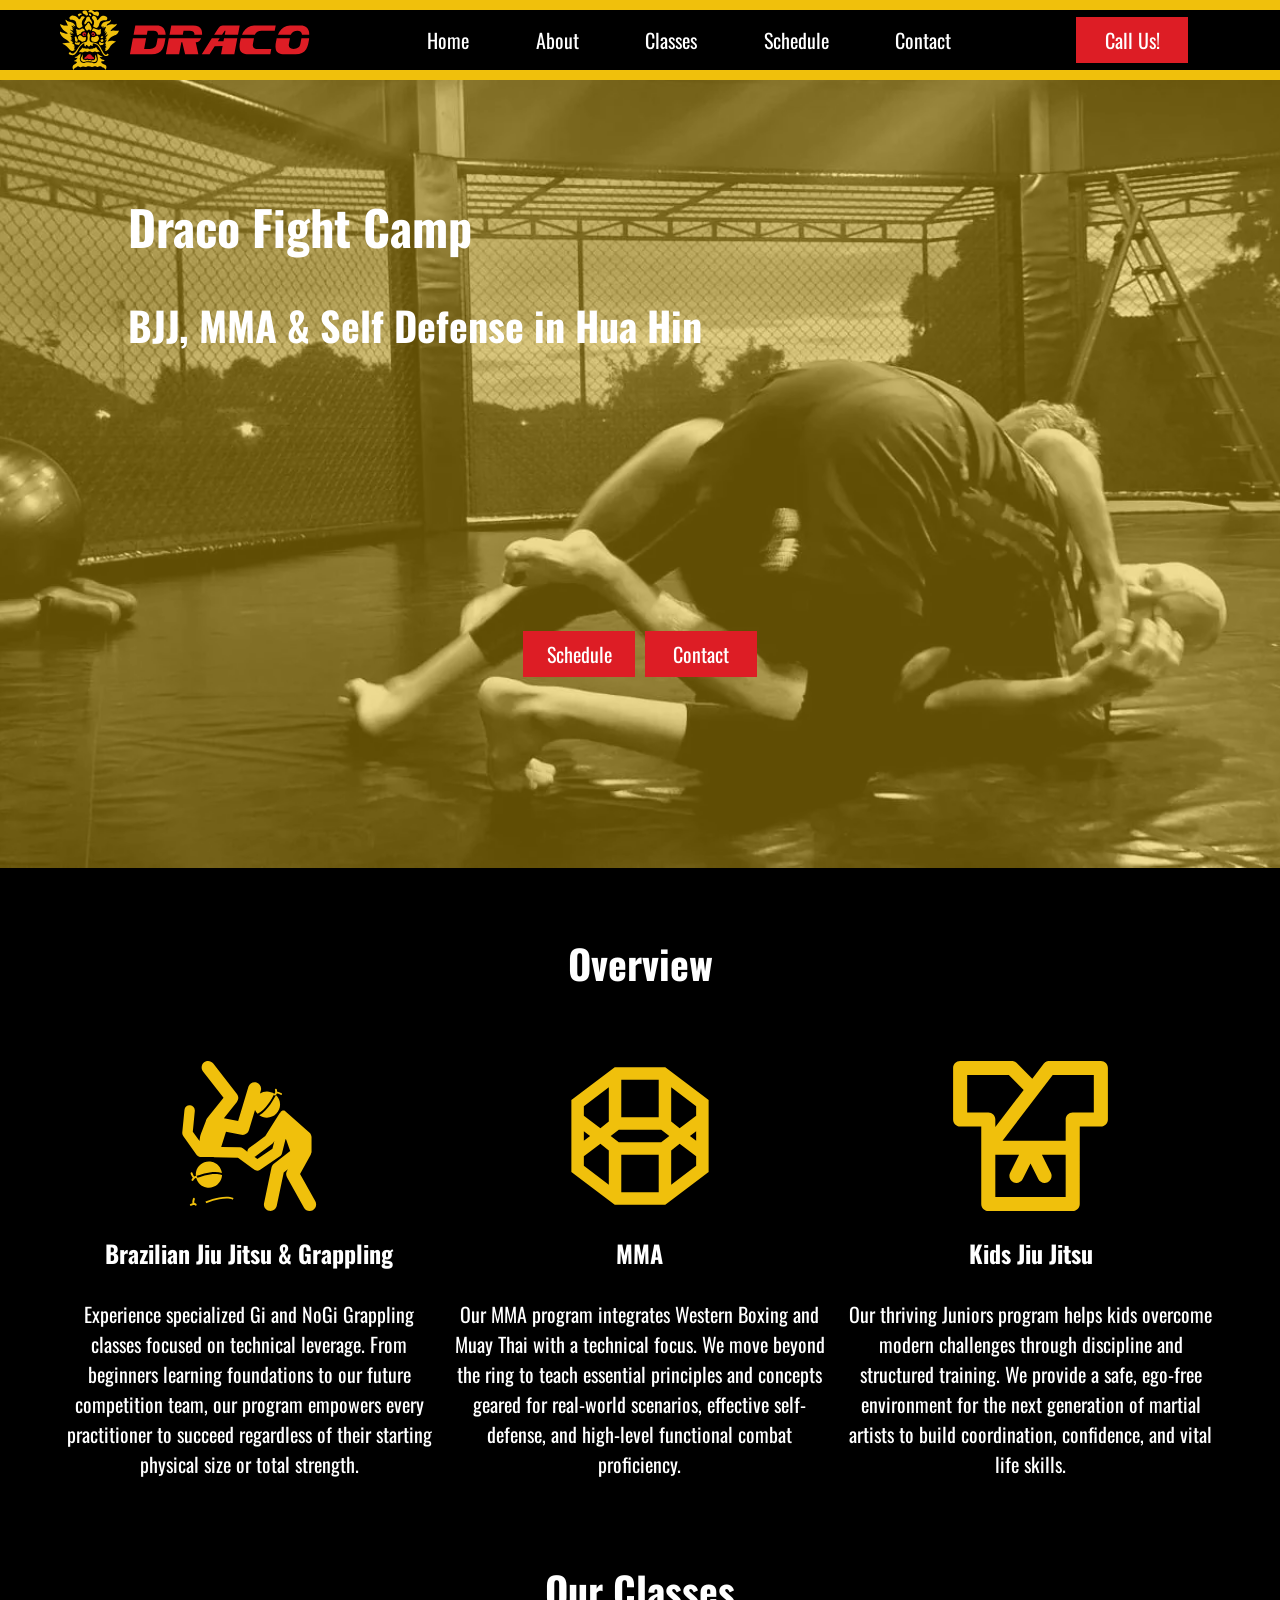
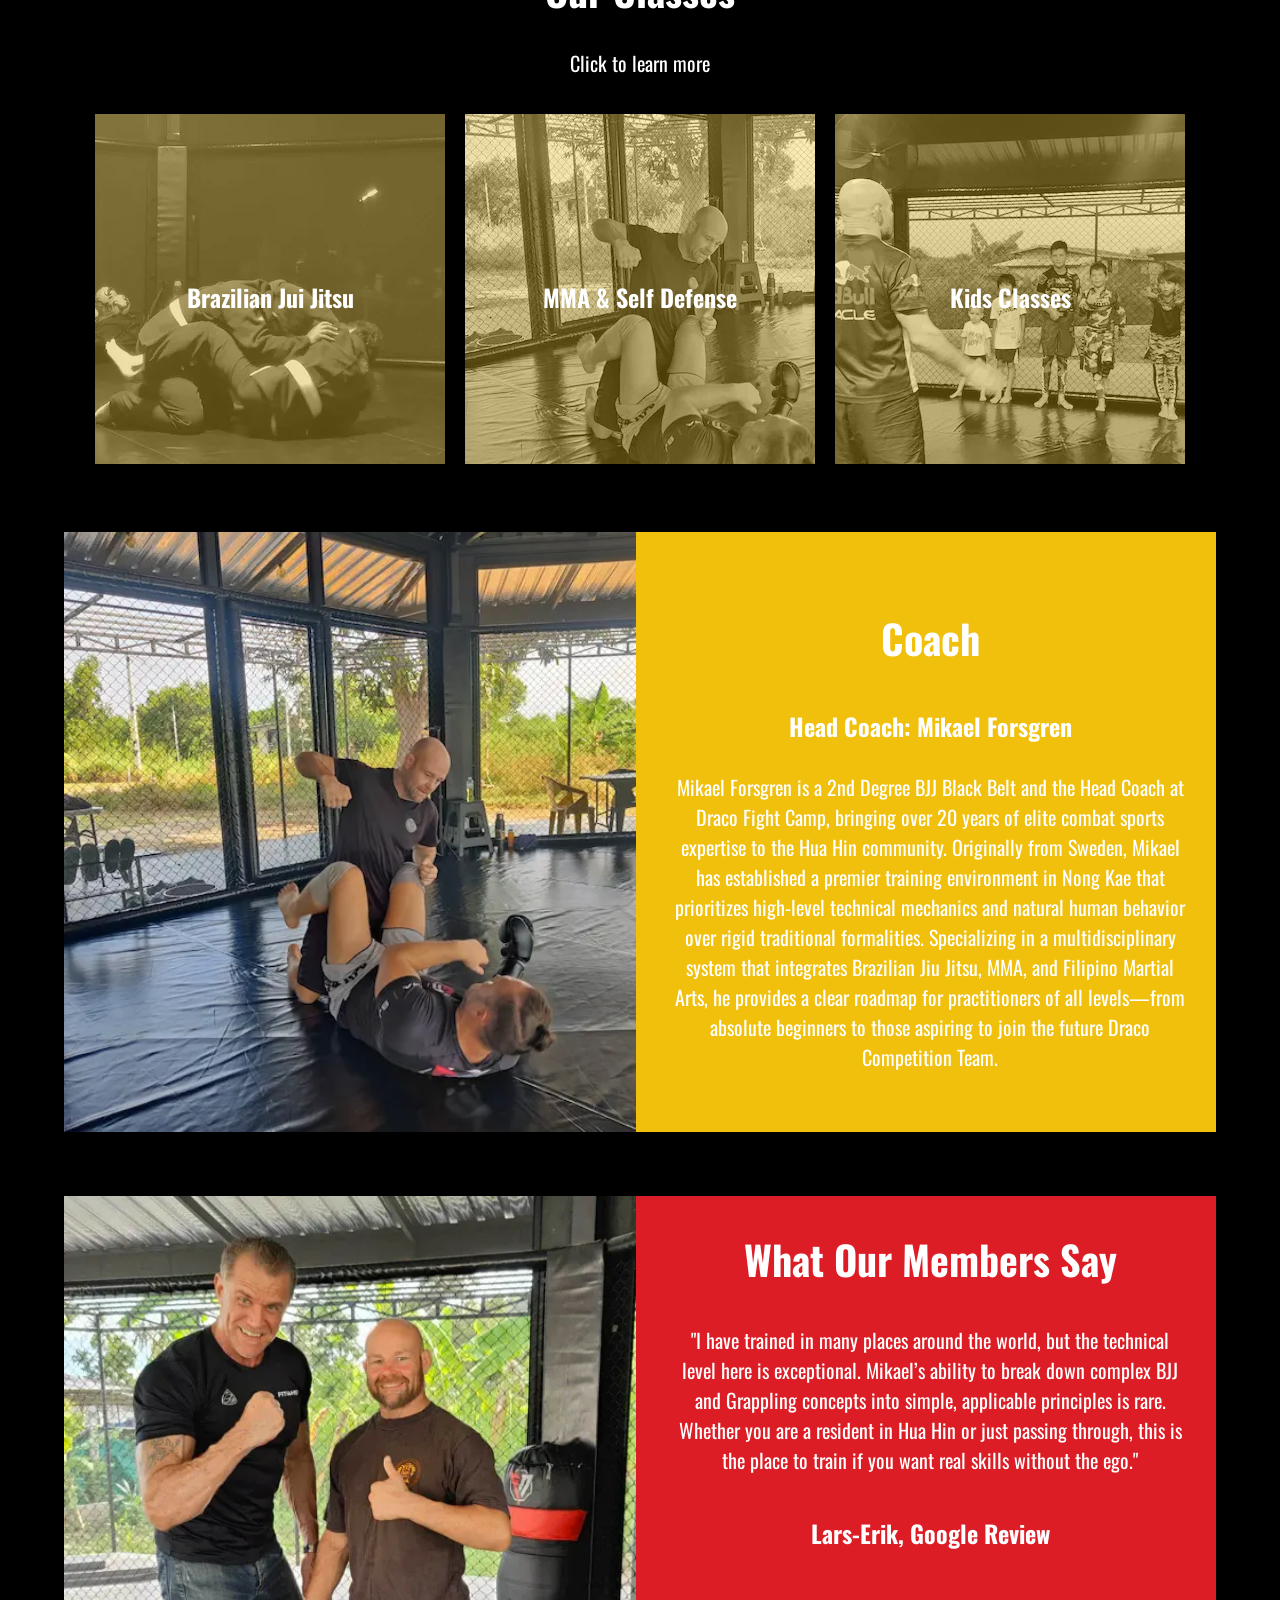
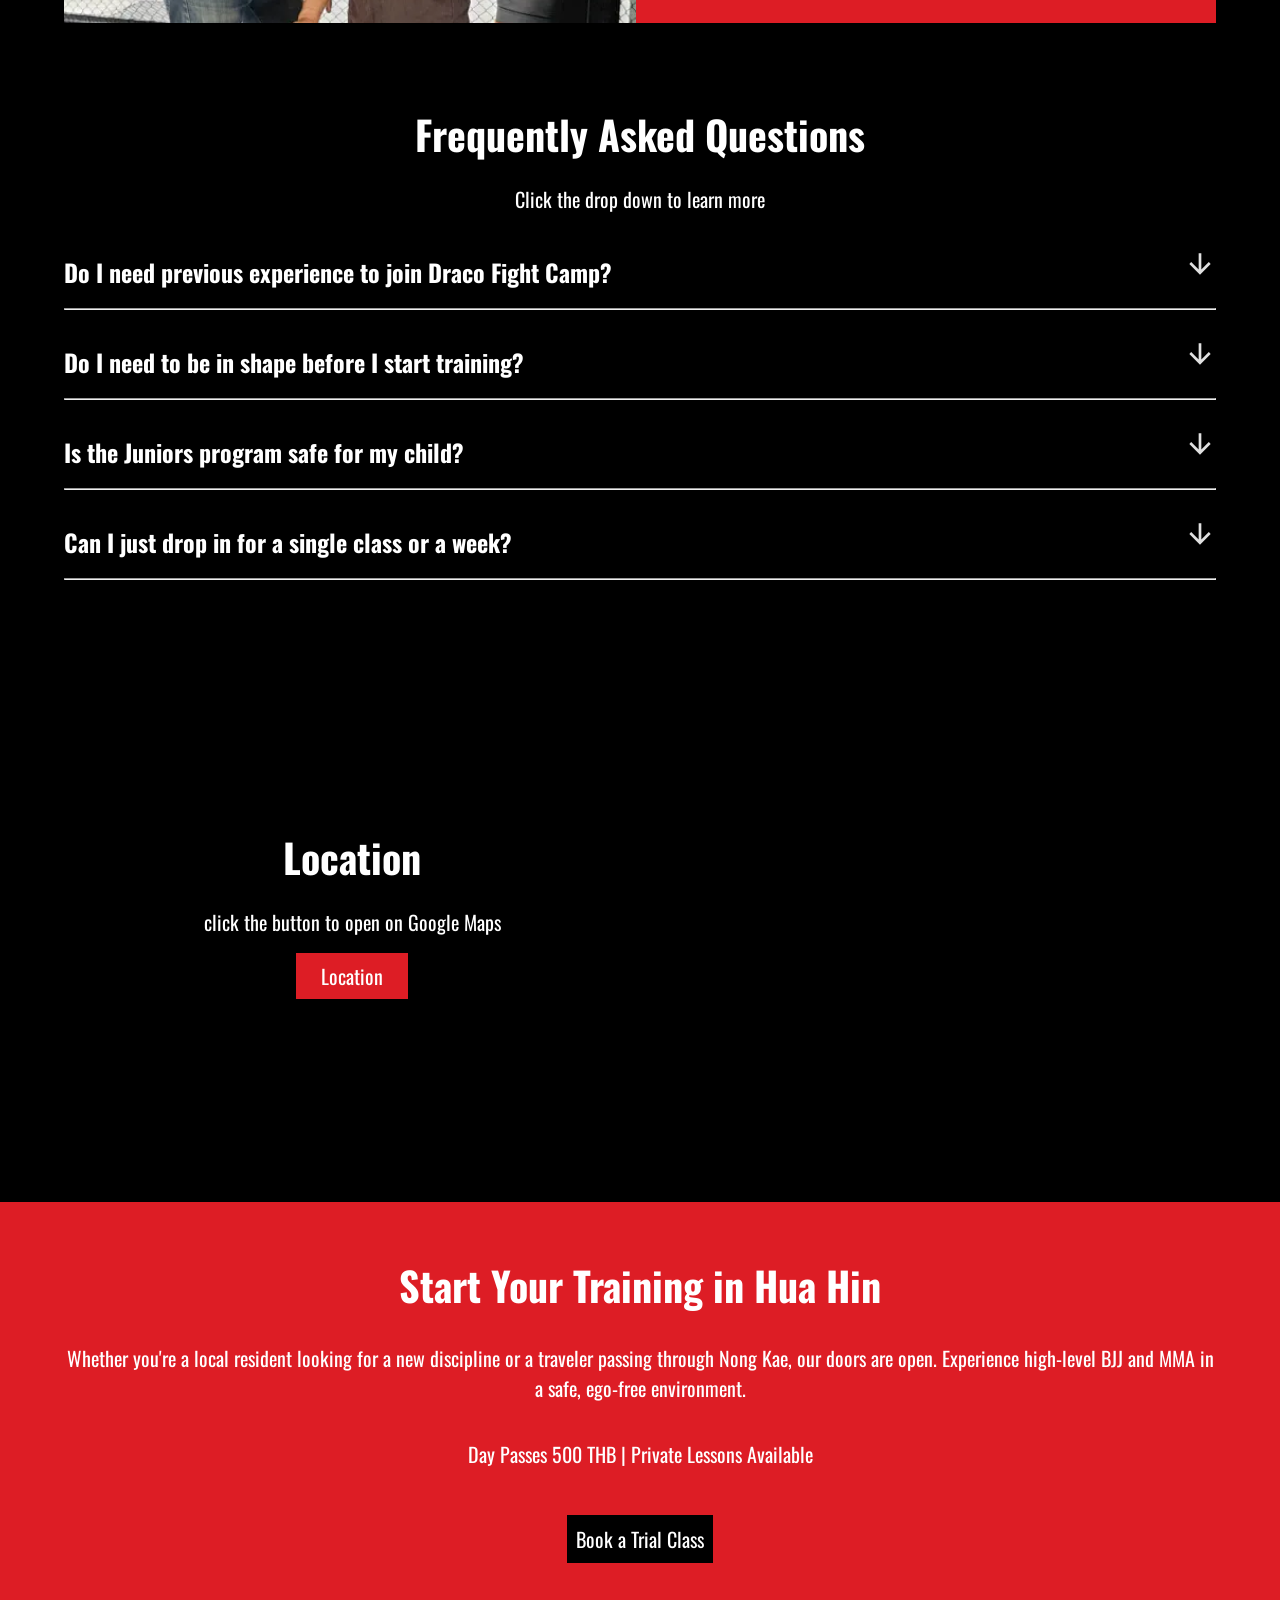
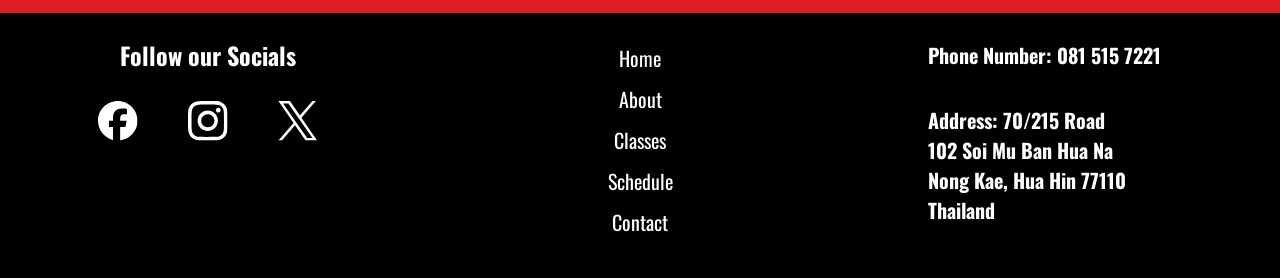
==== commit 866f9b82: "260402" ====
--- a/index.html
+++ b/index.html
@@ -160,7 +160,7 @@
                         <h2>Coach</h2>
                     </div>
                     <div class="card-photo">
-                        <img id="coach" src="./assets/images/draco-fight-camp-mma.webp" alt="Jui Jitsu GI SVG" class="info-image" height="667px" width="500px" loading="lazy" decoding="async" >
+                        <img id="coach" src="./assets/images/draco-fight-camp-mma2.webp" alt="Jui Jitsu GI SVG" class="info-image" height="667px" width="500px" loading="lazy" decoding="async" >
 
                     </div>
                     <div class="info-card-content">
--- a/styles.css
+++ b/styles.css
@@ -46,9 +46,6 @@
 
 }
 
-html {
-  font-size: 16px;
-}
 
 
 body {
@@ -69,14 +66,14 @@
 h1 {
   font-family: var(--font-copy);
   font-size: var(--text-xxl);
-  margin-bottom: var(--space-md);
+  margin-bottom: var(--space-sm);
   font-weight: bold;
 }
 
 h2 {
   font-family: var(--font-copy);
   font-size: var(--text-xl);
-  margin-bottom: var(--space-md);
+  margin-bottom: var(--space-sm);
   font-weight: bold;
 }
 
@@ -123,8 +120,8 @@
     text-align: center;
     background-color: var(--color--secondary);
     z-index: 3;
-    width: 100px;
-    height: 40px;
+    min-width: 6rem;
+    padding: 0.5rem;
     display: flex;
     flex-direction: column;
     justify-content: center;
@@ -133,9 +130,10 @@
 }
 
 .button.generic{
-    padding: 10px 20px 10px 20px;
     border: 1px solid var(--color--primary);
     background-color: var(--color--primary);
+    min-width: 6rem;
+    padding: 0.5rem;
 
 }
 
@@ -146,8 +144,7 @@
     flex-direction: column;
     align-items: center;
     width: 100%;
-    margin-top: 0px;
-    margin-bottom: 20px;
+    margin-top: var(--space-lg);
 
 }
 
@@ -170,7 +167,7 @@
     flex-direction: row;
     position: sticky;
     width: 100%;
-    height: 12.5vh;
+    height: 5rem;
     justify-content: flex-end;
     z-index: 1000;
     top: 0;
@@ -244,7 +241,6 @@
 @media(min-width: 1024px){
     .nav{
         width: 100%;
-        height: 17vh;
         display: grid;
         grid-template-columns: 1fr 1.5fr 0.75fr;
         grid-template-rows: 1fr;
@@ -361,9 +357,9 @@
     display: flex;
     flex-direction: column;
     align-items: center;
-    height: 100vh;
-    width: 100%;
-    top: 12.5vh;
+    height: 100%;
+    width: 100%;
+    top: 5rem;
     position: fixed;
     right: -100%;
     transition: right 0.5s ease;
@@ -602,9 +598,10 @@
     align-items: center;
     text-align: center;
     width: 100%;
-    margin-top: 20px;
-    margin-bottom: 20px;
+    margin-top: var(--space-md);
+    margin-bottom: var(--space-md);
     position: relative;
+    overflow: hidden;
 }
 
 #coachCard{
@@ -637,12 +634,13 @@
 
 
 .info-card-content{
-    width: 90%;
-    display: flex;
-    flex-direction: column;
-    justify-content: center;
-    align-items: center;
-    margin-bottom: 20px;
+    padding-left: 5%;
+    padding-right: 5%;
+    display: flex;
+    flex-direction: column;
+    justify-content: center;
+    align-items: center;
+    margin-bottom: var(--space-md);
 }
 
 .desktop-grid-2{
@@ -656,32 +654,31 @@
 @media(min-width: 1024px){
     .desktop-grid-2{
         display: grid;
-        grid-template-rows: 1fr 4fr;
+        grid-template-rows: auto auto;
         grid-template-columns: 1fr 1fr;
         justify-content: space-between;
-        align-items: center;
-        gap: 10px;
-        max-height: 75vh;
+        align-content: center;
+        gap: var(--space-sm);
+        max-height: 600px;
     }
 
     .card-photo{
-        height: 100%;
+        min-height: 100%;
         grid-column: 1 / 2;
-        grid-row: 1 / 5;
+        grid-row: 1 / 3;
     }
 
     .info-card-content{
-        width: 90%;
         grid-column: 2 / 3;
-        grid-row: 2 / 5;
-        padding-left: 5%;
-        padding-right: 5%;
+        grid-row: 2 / 3;
+        margin-bottom: 4rem;
     }
 
     .info-header{
         width: 100%;
         grid-column: 2 / 3;
         grid-row: 1 / 2;
+        margin-top: 4rem;
     }
 
     .test-header{
@@ -731,7 +728,7 @@
 
 .arrow{
     filter: invert(1);
-    height: 30px;
+    height: 2rem;
     transition: transform 0.5s ease;
 }
 
@@ -781,10 +778,11 @@
 }
 
 #mapsButton{
-    margin-bottom: 30px;
 }
 
 .gmaps{
+    margin-top: 1.5rem;
+    margin-bottom: 1.5rem;
 
 }
 
@@ -794,7 +792,6 @@
         grid-template-rows: 1fr;
         grid-template-columns: 1fr 1fr;
         width: 100%;
-        height: 50vh;
     }
 
     .maps-contact{
@@ -808,7 +805,7 @@
 
     .gmaps{
         width: 100%;
-        height: 100%;
+        min-height: 400px;
     }
 }
 
@@ -818,7 +815,11 @@
         grid-template-rows: 1fr;
         grid-template-columns: 1fr 1fr;
         width: 100%;
-        height: 60vh;
+    }
+
+    .gmaps{
+        width: 100%;
+        min-height: 500px;
     }
 
 }
@@ -1067,6 +1068,22 @@
     align-items: center;
 }
 
+#s1{
+    background-image: url(./assets/images/draco-fight-camp-BJJ.webp);
+}
+
+#s2{
+    background-image: url(./assets/images/draco-fight-camp-grappelling.webp);
+}
+
+#s3{
+    background-image: url(./assets/images/draco-fight-camp-kids2.webp);
+}
+
+#s4{
+    background-image: url(./assets/images/draco-fight-camp-kids3.webp);
+}
+
 .slide-image > h2{
     font-size: 64px;
     margin: 0px;
@@ -1078,7 +1095,11 @@
 /* Classes ------ */
 /* -------------- */
 
-
+@media(min-width: 1024px){
+    .info-card.class{
+        max-height: 500px;
+    }
+}
 
 /* ------------------ */
 /* Individual Classes */
@@ -1090,17 +1111,6 @@
 
 /* Standard class */
 
-#bjj1{
-    background-image: url(./assets/svg/jui-jitsu-1-svg.svg);
-}
-
-#bjj2{
-    background-image: url(./assets/svg/jui-jitsu-2-svg.svg);
-}
-
-#bjj3{
-    background-image: url(./assets/svg/jui-jitsu-3-svg.svg);
-}
 
 /* --------------- */
 /* Schedule -------*/
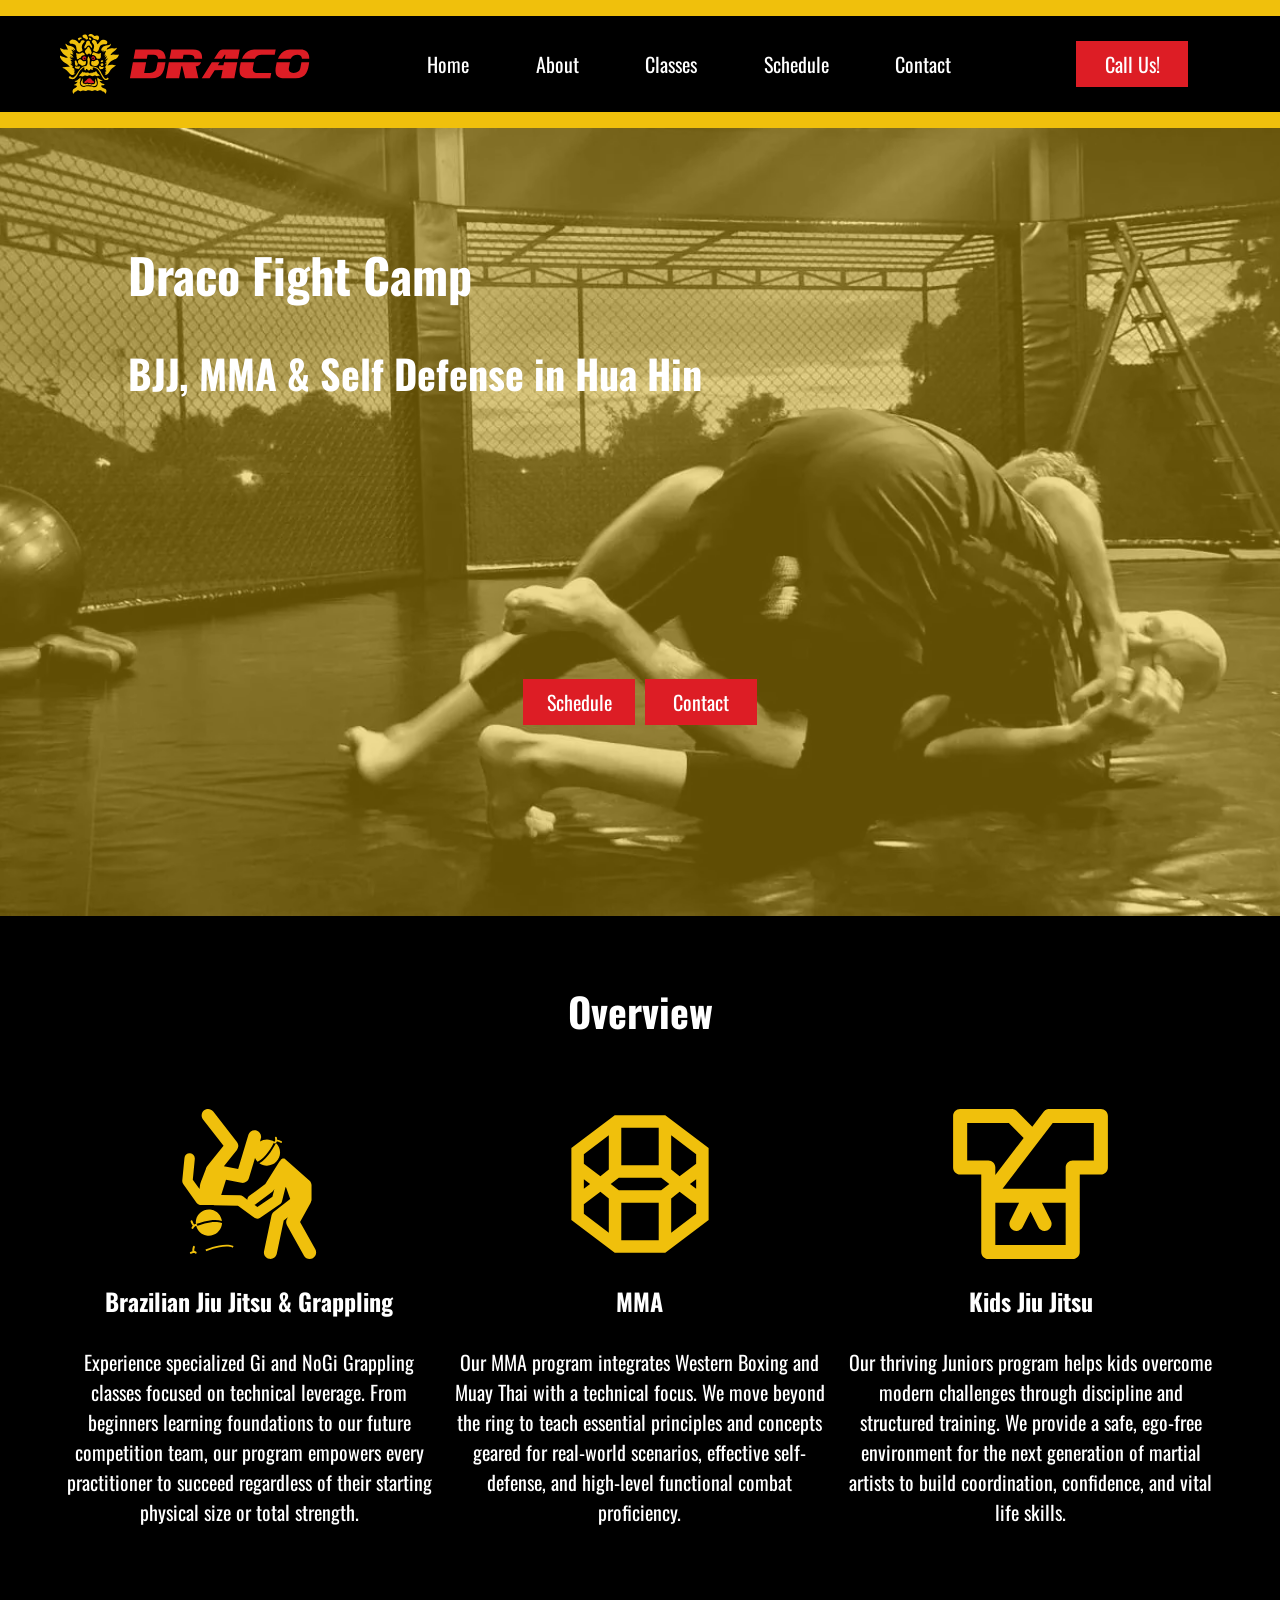
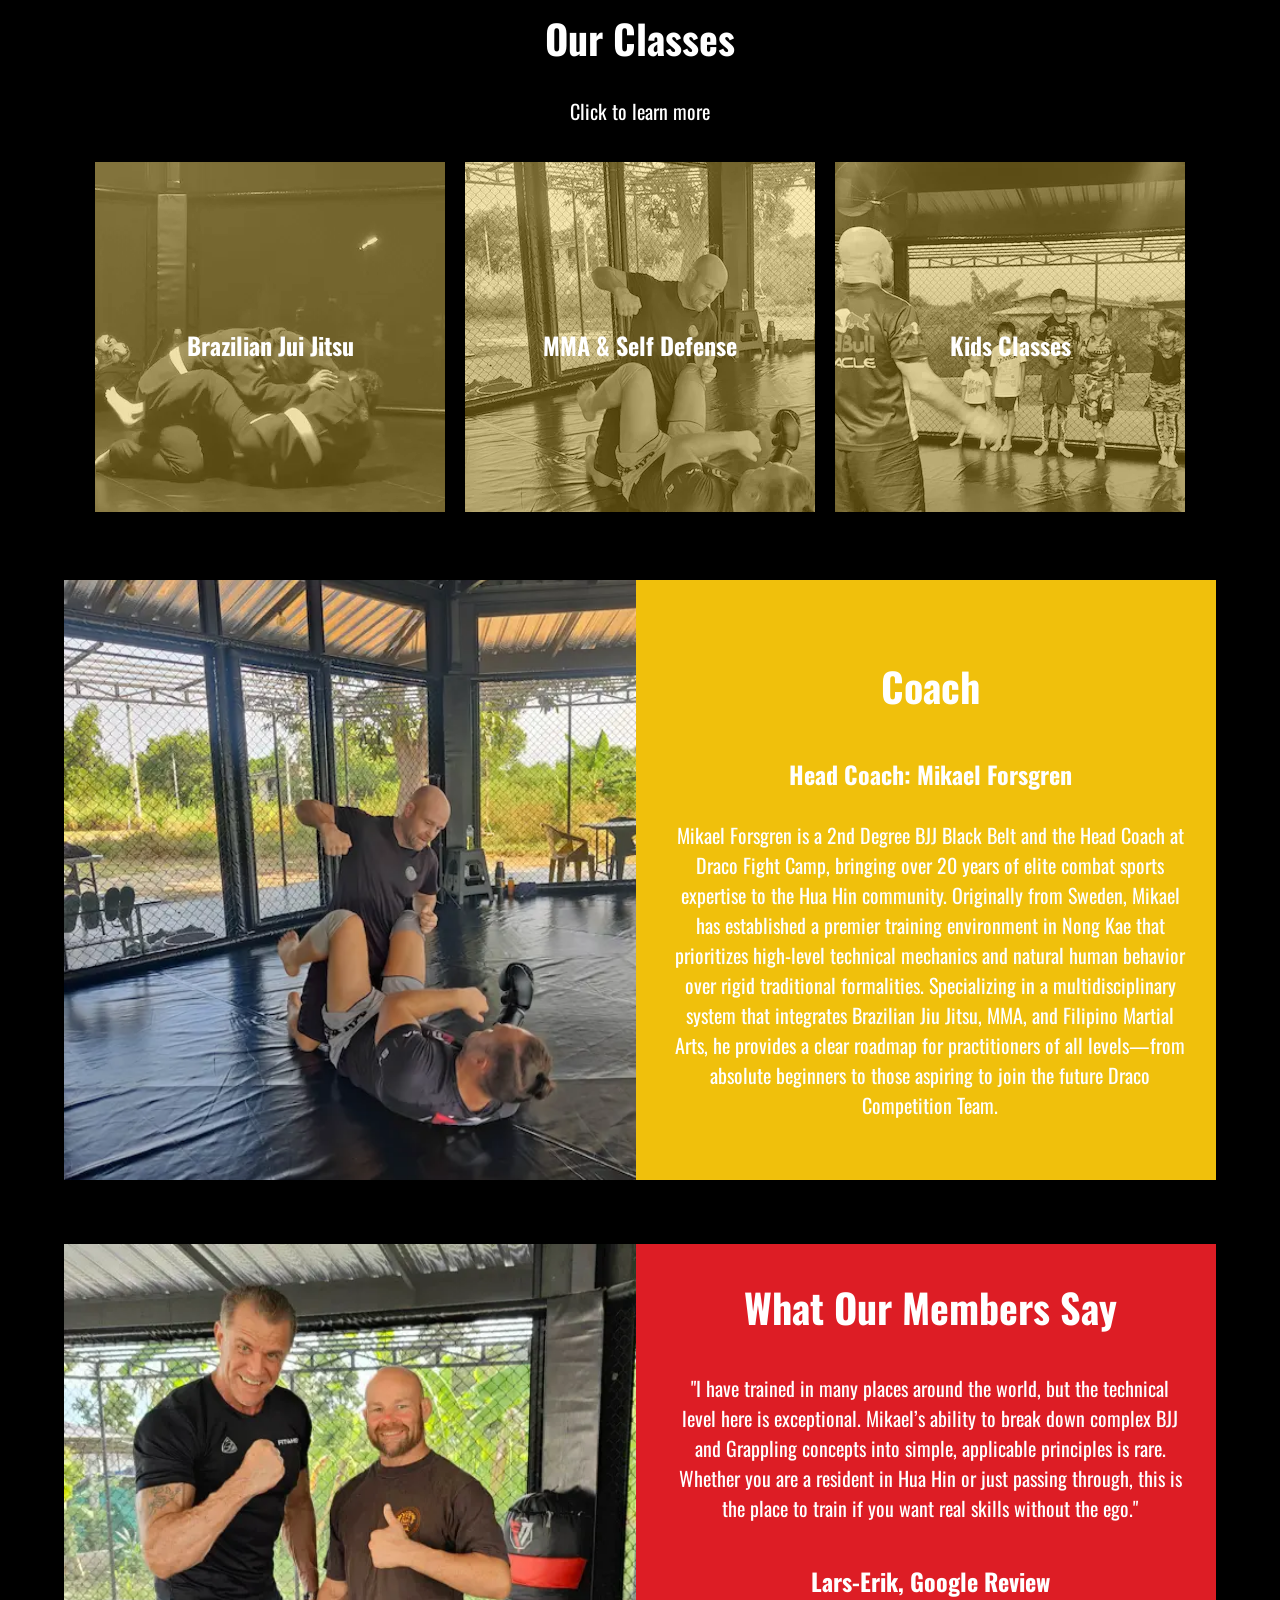
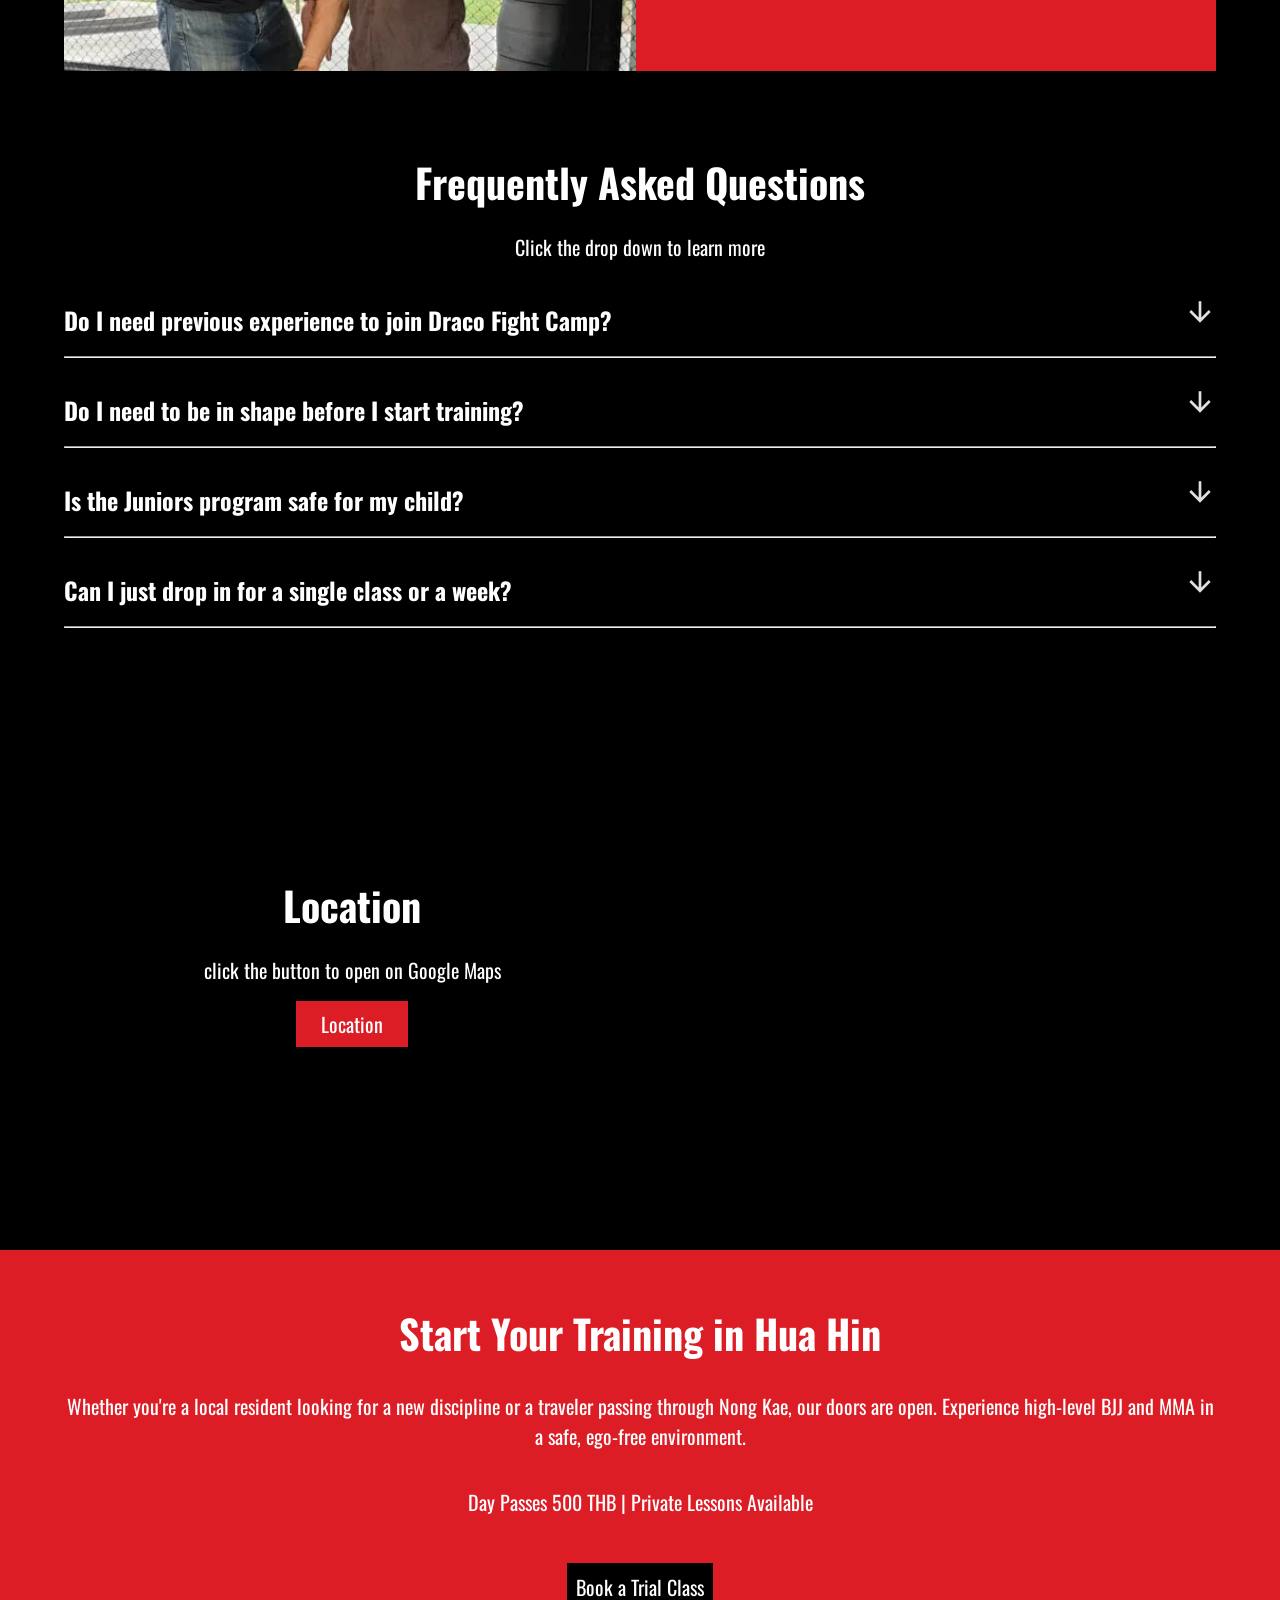
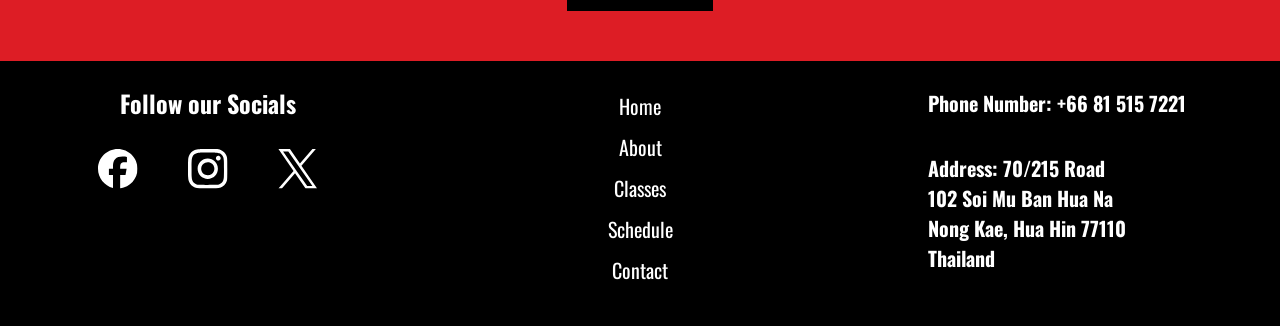
==== commit c395926c: "260403" ====
--- a/index.html
+++ b/index.html
@@ -1,12 +1,87 @@
 <!DOCTYPE html>
 <html lang="en">
 <head>
+    <!-- <script async src="https://www.googletagmanager.com/gtag/js?id=G-YOUR-NEW-ID"></script>
+    <script>
+      window.dataLayer = window.dataLayer || [];
+      function gtag(){dataLayer.push(arguments);}
+      gtag('js', new Date());
+      gtag('config', 'G-YOUR-NEW-ID');
+    </script> -->
+
     <meta charset="UTF-8">
     <meta name="viewport" content="width=device-width, initial-scale=1.0">
-    <title>Homepage</title>
-
+    <meta name="robots" content="index, follow">
+
+    <link rel="preconnect" href="https://fonts.googleapis.com">
+    <link rel="preconnect" href="https://fonts.gstatic.com" crossorigin>
+
+    <title>Draco Fight Camp | BJJ, MMA & Martial Arts Training</title>
+    <meta name="description" content="Join Draco Fight Camp for world-class Brazilian Jiu Jitsu, MMA, and fitness training. Programs available for all skill levels and ages.">
+    <meta name="theme-color" content="#1E1E1E">
+
+    <link rel="canonical" href="https://dracofightcamp.com">
+
+    <meta property="og:title" content="Draco Fight Camp | BJJ, MMA & Martial Arts">
+    <meta property="og:description" content="Train with the best. Draco Fight Camp offers specialized MMA and BJJ classes for adults and kids.">
+    <meta property="og:type" content="website">
+    <meta property="og:url" content="https://dracofightcamp.com/">
+    <meta property="og:image" content="https://dracofightcamp.com/assets/images/favicon_io/og.jpg">
+
+    <meta name="twitter:card" content="summary_large_image">
+    <meta name="twitter:title" content="Draco Fight Camp | Martial Arts Training">
+    <meta name="twitter:description" content="Elevate your game at Draco Fight Camp. BJJ, MMA, and more.">
+    <meta name="twitter:image" content="https://dracofightcamp.com/assets/images/favicon_io/og.jpg">
 
     <link rel="stylesheet" href="./styles.css">
+    <link rel="stylesheet" href="https://fonts.googleapis.com/css2?family=Material+Symbols+Outlined:opsz,wght,FILL,GRAD@20..48,100..700,0..1,-50..200&icon_names=arrow_forward">
+
+    <link rel="icon" type="image/png" href="/assets/images/favicon_io/android-chrome-192x192.png" sizes="192x192">
+    <link rel="icon" type="image/svg+xml" href="/assets/svg/Vector Logo.svg" sizes="any">
+    <link rel="shortcut icon" href="/assets/images/favicon_io/favicon.ico">
+    <link rel="apple-touch-icon" sizes="180x180" href="/assets/images/favicon_io/apple-touch-icon.png">
+    <link rel="manifest" href="/site.webmanifest">
+
+    <script type="application/ld+json">
+        {
+        "@context": "https://schema.org",
+        "@type": "SportsActivityLocation",
+        "name": "Draco Fight Camp",
+        "url": "https://dracofightcamp.com",
+        "logo": "https://dracofightcamp.com/assets/svg/logo.svg",
+        "image": "https://dracofightcamp.com/assets/images/draco-fight-camp-hero.webp",
+        "description": "Elite martial arts training center specializing in BJJ, Muay Thai, MMA, and fitness.",
+        "address": {
+            "@type": "PostalAddress",
+            "streetAddress": "102, Tambon Thap Tai, Amphoe Hua Hin",
+            "addressLocality": "Hua Hin",
+            "addressRegion": "Prachuap Khiri Khan",
+            "postalCode": "77110",
+            "addressCountry": "TH"
+        },
+        "geo": {
+            "@type": "GeoCoordinates",
+            "latitude": 12.5285,
+            "longitude": 99.9342
+        },
+        "telephone": "+66 81 515 7221",
+        "openingHoursSpecification": [
+            {
+            "@type": "OpeningHoursSpecification",
+            "dayOfWeek": ["Monday", "Tuesday", "Wednesday", "Thursday", "Friday"],
+            "opens": "08:30",
+            "closes": "20:30"
+            },
+            {
+            "@type": "OpeningHoursSpecification",
+            "dayOfWeek": "Saturday",
+            "opens": "08:30",
+            "closes": "12:00"
+            }
+        ],
+        "priceRange": "$$"
+        }
+    </script>
 </head>
 <body>
     <!-- Navigation -->
@@ -319,7 +394,7 @@
                     
                 </div>
                 <div class="footer-contact">
-                    <h4>Phone Number: 081 515 7221</h4>
+                    <h4>Phone Number: +66 81 515 7221</h4>
                     <h4>Address: 70/215 Road
                         <br>
                         102 Soi  Mu Ban Hua Na
--- a/styles.css
+++ b/styles.css
@@ -172,6 +172,12 @@
     z-index: 1000;
     top: 0;
     background-color: var(--color--primary);
+}
+
+@media(min-width: 1024px){
+    .nav{
+        height: 8rem;
+    }
 }
 
 .nav::before{
